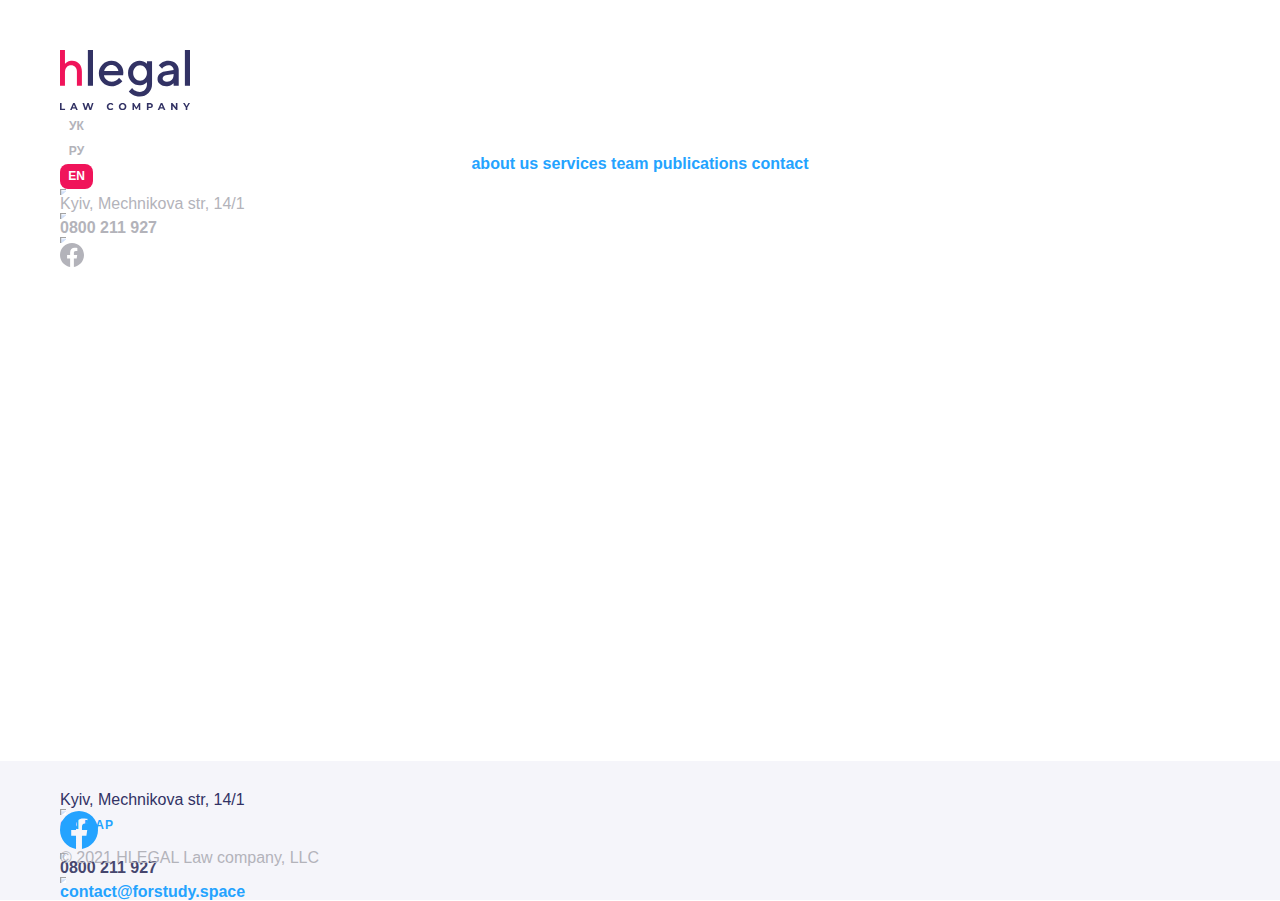
==== index.html @ b8dff3ca "added links to fb icon in header and footer" ====
<!DOCTYPE html>
<html lang="en">

<head>
    <meta charset="UTF-8">
    <meta name="viewport" content="width=device-width, initial-scale=1.0">
    <link rel="shortcut icon" href="./images/icons/h.svg" type="image/x-icon">
    <link rel="stylesheet" href="./fonts/fonts.css">
    <link rel="stylesheet" href="./styles/css/components.css">
    <link rel="stylesheet" href="./styles/css/main.css">
    <link rel="stylesheet" href="./styles/css/atomic.css">
    <title>HLegal</title>
</head>

<body>
    <header class="header unselectable">
        <div class="container flex">
            <div class="logoBlock flex">
                <div class="logo flex">
                    <a href="./index.html" class="">
                        <svg width="130" height="60" viewBox="0 0 130 60" fill="none"
                            xmlns="http://www.w3.org/2000/svg">
                            <path
                                d="M4.95672 0H0V35.7986H4.95672V22.5177C4.95672 20.2709 5.51557 18.4984 6.63326 17.2502C7.75095 16.002 9.2817 15.353 11.1769 15.353C12.8049 15.353 14.1655 15.9521 15.2589 17.1004C16.3523 18.2738 16.9112 19.7466 16.9112 21.5191V35.8236H21.8922V21.5191C21.8922 18.2238 20.9932 15.6276 19.1951 13.6804C17.3971 11.7332 15.0402 10.7596 12.1731 10.7596C11.347 10.7596 10.5209 10.8594 9.71906 11.0841C8.89294 11.3088 8.2369 11.5584 7.70235 11.833C7.16781 12.1076 6.65756 12.4072 6.1959 12.7567C5.73424 13.1062 5.41838 13.3558 5.27259 13.5056C5.1268 13.6554 5.00532 13.7552 4.95672 13.8301V0Z"
                                fill="#F0145A" />
                            <path d="M32.9726 0H27.8628V35.7689H32.9726V0Z" fill="#323264" />
                            <path
                                d="M63.1114 25.293L63.3669 22.7381C63.3669 19.3145 62.2428 16.453 59.9433 14.1536C57.6439 11.8541 54.7824 10.73 51.3588 10.73C47.9352 10.73 44.9715 11.9563 42.5188 14.4091C40.0661 16.8618 38.8397 19.7744 38.8397 23.2491C38.8397 26.826 40.1172 29.8919 42.621 32.4468C45.1248 35.0017 48.1396 36.2792 51.6143 36.2792C52.9429 36.2792 54.1692 36.0748 55.3956 35.7171C56.6219 35.3083 57.6439 34.8995 58.3593 34.4907C59.1258 34.0308 59.8922 33.5199 60.5565 32.9578C61.2208 32.3957 61.6807 31.9869 61.8851 31.7314C62.0895 31.4759 62.2428 31.3226 62.345 31.1693L59.0236 27.8479L58.2571 28.8188C57.7461 29.432 56.8774 30.0452 55.6511 30.7095C54.3736 31.3737 53.0451 31.6803 51.6143 31.6803C49.6215 31.6803 47.9352 31.0671 46.5045 29.7897C45.0737 28.5122 44.205 27.0304 43.9495 25.293H63.1114ZM51.3588 15.0733C53.2495 15.0733 54.7824 15.6354 56.0599 16.7085C57.2862 17.8327 58.0527 19.2123 58.3593 20.9497H44.1539C44.6138 19.2123 45.4314 17.8327 46.7089 16.7085C47.9352 15.6354 49.5193 15.0733 51.3588 15.0733Z"
                                fill="#323264" />
                            <path
                                d="M86.9429 34.2863C86.9429 36.5347 86.2786 38.3742 84.899 39.805C83.5704 41.1846 81.8842 41.9 79.7891 41.9C78.8694 41.9 77.9496 41.7467 77.0809 41.4912C76.2122 41.2357 75.548 40.9291 74.9859 40.5714C74.4238 40.2137 73.9128 39.856 73.4018 39.3962C72.9419 38.9363 72.6354 38.6297 72.4821 38.4764C72.3288 38.3231 72.2266 38.1698 72.1244 38.0676L68.803 41.389L69.2118 41.9C69.4673 42.2577 69.9271 42.7176 70.5403 43.2285C71.1535 43.6884 71.8689 44.1994 72.6865 44.7104C73.504 45.1703 74.526 45.5791 75.8035 45.9368C77.0809 46.2944 78.4095 46.4988 79.7891 46.4988C83.2638 46.4988 86.1253 45.3236 88.5269 42.9731C90.8775 40.5714 92.0527 37.7099 92.0527 34.2352V11.241H86.9429V13.7959L86.0742 13.0294C85.5121 12.5184 84.6435 12.0074 83.4171 11.4965C82.1907 10.9855 80.8622 10.73 79.5336 10.73C76.4166 10.73 73.7595 11.9052 71.4601 14.3069C69.1607 16.7085 68.0365 19.57 68.0365 22.9936C68.0365 26.4172 69.1607 29.2787 71.4601 31.6803C73.7595 34.0819 76.4166 35.2572 79.5336 35.2572C80.4023 35.2572 81.2199 35.155 82.0885 34.9506C82.9061 34.6951 83.5704 34.4396 84.1325 34.1841C84.6946 33.9286 85.2055 33.622 85.6654 33.2644C86.1253 32.9067 86.483 32.6512 86.5852 32.549L86.9429 32.1913V34.2863ZM73.1463 22.9936C73.1463 20.8475 73.8106 19.059 75.1903 17.5772C76.5699 16.0953 78.2051 15.3288 80.0446 15.3288C81.8842 15.3288 83.5193 16.0953 84.899 17.5772C86.2275 19.059 86.9429 20.8475 86.9429 22.9936C86.9429 25.1397 86.2275 26.9282 84.899 28.41C83.5193 29.8919 81.8842 30.6583 80.0446 30.6583C78.2051 30.6583 76.5699 29.8919 75.1903 28.41C73.8106 26.9282 73.1463 25.1397 73.1463 22.9936Z"
                                fill="#323264" />
                            <path
                                d="M118.724 35.7682V19.9277C118.724 17.3217 117.753 15.1244 115.863 13.3871C113.972 11.5987 111.519 10.73 108.504 10.73C107.329 10.73 106.154 10.8833 105.03 11.1899C103.906 11.5476 102.986 11.9052 102.321 12.314C101.657 12.7228 100.993 13.1827 100.38 13.7448C99.7666 14.2558 99.4089 14.6135 99.2045 14.8179C99.0512 15.0222 98.8979 15.1755 98.7957 15.3288L102.117 18.6502L102.781 17.7816C103.19 17.2195 103.906 16.7085 104.979 16.1464C106.052 15.5843 107.227 15.3288 108.504 15.3288C109.986 15.3288 111.213 15.7887 112.183 16.6574C113.154 17.5261 113.614 18.6502 113.614 19.9277L104.672 21.4606C102.475 21.8183 100.686 22.687 99.46 24.0667C98.1825 25.4463 97.5182 27.1326 97.5182 29.1254C97.5182 31.016 98.3358 32.6512 99.971 34.0819C101.657 35.5638 103.701 36.2792 106.205 36.2792C107.074 36.2792 107.891 36.177 108.709 35.9215C109.577 35.7171 110.242 35.4616 110.804 35.2061C111.366 34.9506 111.877 34.644 112.337 34.2863C112.797 33.9287 113.103 33.6732 113.308 33.571C113.461 33.4177 113.563 33.2644 113.614 33.2133V35.7682H118.724ZM106.971 31.6803C105.643 31.6803 104.57 31.3737 103.803 30.7606C102.986 30.1474 102.628 29.432 102.628 28.6144C102.628 27.7457 102.884 26.9793 103.446 26.4172C104.008 25.8551 104.774 25.4463 105.694 25.293L113.614 24.0156V24.5265C113.614 26.826 113.052 28.5633 111.877 29.8408C110.702 31.0671 109.066 31.6803 106.971 31.6803Z"
                                fill="#323264" />
                            <path d="M130 0H124.89V35.7689H130V0Z" fill="#323264" />
                            <path d="M0 53.1185H1.59915V58.7253H5.06396V60.0283H0V53.1185Z" fill="#323264" />
                            <path
                                d="M15.5016 58.5477H12.2934L11.6814 60.0283H10.0428L13.1226 53.1185H14.702L17.7917 60.0283H16.1136L15.5016 58.5477ZM14.9982 57.3335L13.9025 54.688L12.8067 57.3335H14.9982Z"
                                fill="#323264" />
                            <path
                                d="M33.5121 53.1185L31.2516 60.0283H29.534L28.0138 55.3494L26.4443 60.0283H24.7366L22.4662 53.1185H24.1245L25.6842 57.9751L27.313 53.1185H28.7937L30.3731 58.0146L31.9821 53.1185H33.5121Z"
                                fill="#323264" />
                            <path
                                d="M50.5232 60.1468C49.819 60.1468 49.1807 59.9954 48.6082 59.6927C48.0422 59.3834 47.5947 58.959 47.2657 58.4193C46.9432 57.8731 46.782 57.2578 46.782 56.5734C46.782 55.889 46.9432 55.277 47.2657 54.7373C47.5947 54.1911 48.0422 53.7667 48.6082 53.464C49.1807 53.1547 49.8223 53 50.5331 53C51.1319 53 51.6716 53.1053 52.152 53.3159C52.6389 53.5265 53.047 53.8292 53.376 54.224L52.3494 55.1717C51.8821 54.6321 51.303 54.3622 50.612 54.3622C50.1843 54.3622 49.8026 54.4577 49.467 54.6485C49.1313 54.8328 48.8681 55.0927 48.6773 55.4283C48.493 55.764 48.4009 56.1456 48.4009 56.5734C48.4009 57.0012 48.493 57.3828 48.6773 57.7185C48.8681 58.0541 49.1313 58.3173 49.467 58.5082C49.8026 58.6924 50.1843 58.7846 50.612 58.7846C51.303 58.7846 51.8821 58.5115 52.3494 57.9653L53.376 58.9129C53.047 59.3143 52.6389 59.6203 52.152 59.8309C51.665 60.0415 51.1221 60.1468 50.5232 60.1468Z"
                                fill="#323264" />
                            <path
                                d="M62.5933 60.1468C61.876 60.1468 61.2278 59.9922 60.6487 59.6829C60.0761 59.3736 59.6253 58.9491 59.2963 58.4095C58.9738 57.8632 58.8126 57.2512 58.8126 56.5734C58.8126 55.8956 58.9738 55.2868 59.2963 54.7472C59.6253 54.201 60.0761 53.7733 60.6487 53.464C61.2278 53.1547 61.876 53 62.5933 53C63.3106 53 63.9555 53.1547 64.5281 53.464C65.1006 53.7733 65.5514 54.201 65.8804 54.7472C66.2095 55.2868 66.374 55.8956 66.374 56.5734C66.374 57.2512 66.2095 57.8632 65.8804 58.4095C65.5514 58.9491 65.1006 59.3736 64.5281 59.6829C63.9555 59.9922 63.3106 60.1468 62.5933 60.1468ZM62.5933 58.7846C63.0013 58.7846 63.3698 58.6924 63.6989 58.5082C64.0279 58.3173 64.2846 58.0541 64.4688 57.7185C64.6597 57.3828 64.7551 57.0012 64.7551 56.5734C64.7551 56.1456 64.6597 55.764 64.4688 55.4283C64.2846 55.0927 64.0279 54.8328 63.6989 54.6485C63.3698 54.4577 63.0013 54.3622 62.5933 54.3622C62.1853 54.3622 61.8168 54.4577 61.4877 54.6485C61.1587 54.8328 60.8987 55.0927 60.7079 55.4283C60.5236 55.764 60.4315 56.1456 60.4315 56.5734C60.4315 57.0012 60.5236 57.3828 60.7079 57.7185C60.8987 58.0541 61.1587 58.3173 61.4877 58.5082C61.8168 58.6924 62.1853 58.7846 62.5933 58.7846Z"
                                fill="#323264" />
                            <path
                                d="M78.7995 60.0283L78.7896 55.8824L76.7561 59.2979H76.0355L74.0119 55.9713V60.0283H72.5115V53.1185H73.8342L76.4205 57.4125L78.9673 53.1185H80.2802L80.2999 60.0283H78.7995Z"
                                fill="#323264" />
                            <path
                                d="M89.8659 53.1185C90.478 53.1185 91.0077 53.2205 91.4552 53.4245C91.9093 53.6285 92.2581 53.918 92.5016 54.2931C92.7451 54.6682 92.8668 55.1125 92.8668 55.6258C92.8668 56.1325 92.7451 56.5767 92.5016 56.9584C92.2581 57.3335 91.9093 57.623 91.4552 57.8271C91.0077 58.0245 90.478 58.1232 89.8659 58.1232H88.4741V60.0283H86.8749V53.1185H89.8659ZM89.7771 56.8202C90.2575 56.8202 90.6227 56.7182 90.8728 56.5142C91.1229 56.3036 91.2479 56.0074 91.2479 55.6258C91.2479 55.2375 91.1229 54.9414 90.8728 54.7373C90.6227 54.5268 90.2575 54.4215 89.7771 54.4215H88.4741V56.8202H89.7771Z"
                                fill="#323264" />
                            <path
                                d="M103.148 58.5477H99.9396L99.3276 60.0283H97.6889L100.769 53.1185H102.348L105.438 60.0283H103.76L103.148 58.5477ZM102.644 57.3335L101.549 54.688L100.453 57.3335H102.644Z"
                                fill="#323264" />
                            <path
                                d="M117.428 53.1185V60.0283H116.115L112.67 55.8331V60.0283H111.09V53.1185H112.413L115.848 57.3137V53.1185H117.428Z"
                                fill="#323264" />
                            <path
                                d="M127.315 57.5803V60.0283H125.716V57.5605L123.041 53.1185H124.739L126.585 56.1884L128.43 53.1185H130L127.315 57.5803Z"
                                fill="#323264" />
                        </svg>
                    </a>
                </div>
                <svg class="burger" width="32" height="32" viewBox="0 0 32 32" fill="none"
                    xmlns="http://www.w3.org/2000/svg">
                    <path d="M7 10H25" stroke="#323264" stroke-width="2" />
                    <path d="M7 16H25" stroke="#323264" stroke-width="2" />
                    <path d="M7 22H25" stroke="#323264" stroke-width="2" />
                </svg>

            </div>

            <div class="info flex">
                <ul class="langBlock flex">
                    <li><a href="#" class="btn">УК</a></li>
                    <li><a href="#" class="btn">РУ</a></li>
                    <li class="btn active">EN</li>
                </ul>
                <img src="./images/icons/Dot-Separator.svg" alt="." class="separator">
                <a href="#" class="address">Kyiv, Mechnikova str, 14/1</a>
                <img src="./images/icons/Dot-Separator.svg" alt="." class="separator">
                <a href="tel:0800211927" class="tel">0800 211 927</a>
                <img src="./images/icons/Dot-Separator.svg" alt="." class="separator">
                <a href="#" class="fbLink">
                    <svg class="facebook" width="24" height="24" viewBox="0 0 24 24" fill="none"
                        xmlns="http://www.w3.org/2000/svg">
                        <g clip-path="url(#clip0_22721_6686)">
                            <path id="Vector"
                                d="M24 12.0733C24 5.40541 18.6274 0 12 0C5.37258 0 0 5.40541 0 12.0733C0 18.0995 4.38823 23.0943 10.125 24V15.5633H7.07813V12.0733H10.125V9.41343C10.125 6.38755 11.9165 4.71615 14.6576 4.71615C15.9705 4.71615 17.3438 4.95195 17.3438 4.95195V7.92313H15.8306C14.3399 7.92313 13.875 8.85379 13.875 9.80857V12.0733H17.2031L16.6711 15.5633H13.875V24C19.6118 23.0943 24 18.0995 24 12.0733Z"
                                fill="#B3B3BA" />
                        </g>
                        <defs>
                            <clippath>
                                <rect width="24" height="24" fill="white" />
                            </clippath>
                        </defs>
                    </svg>
                </a>
            </div>
            <nav class="headerNav flex">
                <a href="./pages/about.html" class="navItem">about us</a>
                <a href="./pages/services.html" class="navItem">services</a>
                <a href="./pages/team.html" class="navItem">team</a>
                <a href="./pages/publications.html" class="navItem">publications</a>
                <a href="./pages/contact.html" class="navItem">contact</a>
            </nav>
        </div>
    </header>

    <main class="main">

    </main>

    <footer class="footer">
        <div class="container flex">
            <div class="address flex">
                <p class="text">Kyiv, Mechnikova str, 14/1</p>
                <img src="./images/icons/Dot-Separator.svg" alt="." class="separator">
                <a class="link"
                    href="https://www.google.ru/maps/place/%D1%83%D0%BB.+%D0%9C%D0%B5%D1%87%D0%BD%D0%B8%D0%BA%D0%BE%D0%B2%D0%B0,+14%2F1,+%D0%9A%D0%B8%D0%B5%D0%B2,+02000/@50.4367984,30.5301301,17z/data=!3m1!4b1!4m6!3m5!1s0x40d4cf07295b8e39:0x17b2112e2dc0e7a!8m2!3d50.436795!4d30.532705!16s%2Fg%2F11c5mrd800?entry=ttu">
                    On map
                </a>
            </div>
            <div class="contact flex">
                <a href="#" class="fbLink">
                    <svg class="facebook" onclick="" width="38" height="38" viewBox="0 0 38 38" fill="none"
                        xmlns="http://www.w3.org/2000/svg">
                        <g clip-path="url(#clip0_22721_6812)">
                            <path id="Vector_f"
                                d="M38 19.1161C38 8.55857 29.4934 0 19 0C8.50658 0 0 8.55857 0 19.1161C0 28.6575 6.94803 36.5659 16.0312 38V24.6419H11.207V19.1161H16.0312V14.9046C16.0312 10.1136 18.8678 7.46723 23.2078 7.46723C25.2866 7.46723 27.4609 7.84059 27.4609 7.84059V12.545H25.0651C22.7048 12.545 21.9688 14.0185 21.9688 15.5302V19.1161H27.2383L26.3959 24.6419H21.9688V38C31.052 36.5659 38 28.6575 38 19.1161Z"
                                fill="#24A3FF" />
                        </g>
                        <defs>
                            <clippath>
                                <rect width="38" height="38" fill="white" />
                            </clippath>
                        </defs>
                    </svg>
                </a>
                <img src="./images/icons/Dot-Separator.svg" alt="." class="separator">
                <a href="tel:0800211927" class="tel">0800 211 927</a>
                <img src="./images/icons/Dot-Separator.svg" alt="." class="separator">
                <a href="mailto:contact@forstudy.space" class="email">contact@forstudy.space</a>
            </div>

            <p class="copyright">© 2021 HLEGAL Law company, LLC</p>
        </div>
    </footer>
</body>

</html>
---- styles/css/components.css ----
.spacer {
  padding: 0;
  margin: 0;
  height: 60px;
  width: 100%;
  background-color: #fff;
}

@media (max-width: 768px) {
  .spacer {
    padding: 30px;
  }
}
---- styles/css/main.css ----
@import "./variables.css";
@import "./header.css";
@import "./footer.css";

* {
  margin: 0;
  padding: 0;
  box-sizing: border-box;
  transition: all 0.1s linear;
}

html {
  font-family: "Montserrat", sans-serif;
  font-size: 16px;
  line-height: 26px;
  font-weight: 400;
  color: var(--text-color);
}

body {
  min-height: 100vh;
  display: grid;
  grid-template-rows: auto 1fr auto;
}

img {
  display: block;
  max-width: 100%;
}

a {
  color: var(--active-regular);
  text-decoration: none;
}

a:hover {
  color: var(--accent);
}

input,
textarea,
button,
select {
  font: inherit;
}

.section {
  padding-left: var(--section-padding-y);
  padding-right: var(--section-padding-y);
}

.container {
  width: 100%;
  max-width: var(--container-width);
  margin-left: auto;
  margin-right: auto;
  padding-left: 0;
  padding-right: 0;
  position: relative;
}

.container.small {
  max-width: var(--small-container-width);
}

.title {
  color: var(--main-regular);
  font-weight: 700;
  line-height: normal;
}

.title.h1 {
  background: var(--gradient-red-text);
  background-clip: text;
  -webkit-background-clip: text;
  color: transparent;
  font-size: 38px;
}

.title.h2 {
  font-size: 30px;
}

.title.h3 {
  font-size: 22px;
}

.title.h3.caps {
  font-size: 14px;
  letter-spacing: 1px;
  text-transform: uppercase;
}

.title.h4 {
  font-size: 16px;
}

@media (max-width: 768px) {
  .section {
    padding-left: calc(var(--section-padding-y) / 2);
    padding-right: calc(var(--section-padding-y) / 2);
  }
}
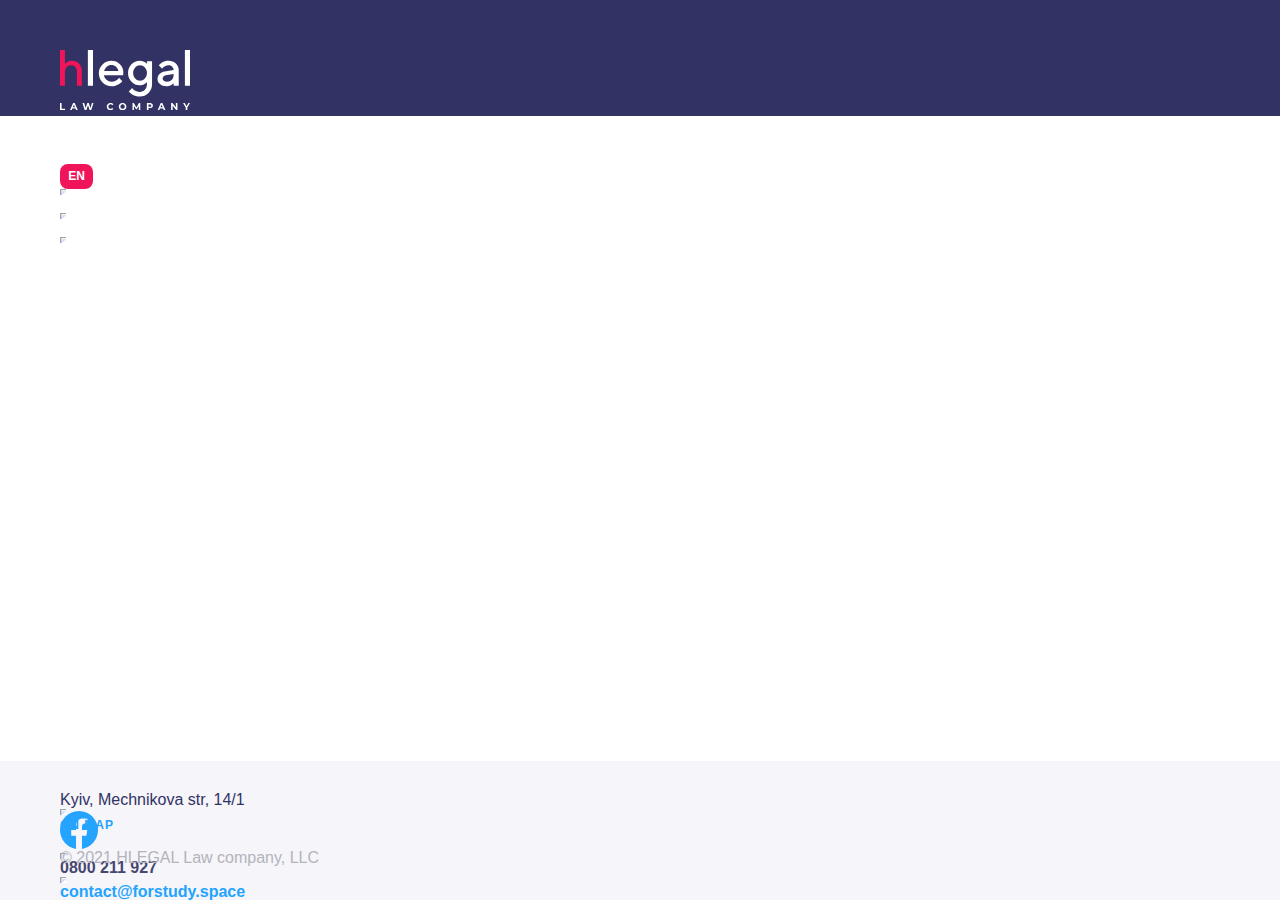
==== commit d5e5011a: "added dark class for header" ====
--- a/index.html
+++ b/index.html
@@ -13,7 +13,7 @@
 </head>
 
 <body>
-    <header class="header unselectable">
+    <header class="header dark unselectable">
         <div class="container flex">
             <div class="logoBlock flex">
                 <div class="logo flex">
@@ -89,7 +89,7 @@
                     <svg class="facebook" width="24" height="24" viewBox="0 0 24 24" fill="none"
                         xmlns="http://www.w3.org/2000/svg">
                         <g clip-path="url(#clip0_22721_6686)">
-                            <path id="Vector"
+                            <path
                                 d="M24 12.0733C24 5.40541 18.6274 0 12 0C5.37258 0 0 5.40541 0 12.0733C0 18.0995 4.38823 23.0943 10.125 24V15.5633H7.07813V12.0733H10.125V9.41343C10.125 6.38755 11.9165 4.71615 14.6576 4.71615C15.9705 4.71615 17.3438 4.95195 17.3438 4.95195V7.92313H15.8306C14.3399 7.92313 13.875 8.85379 13.875 9.80857V12.0733H17.2031L16.6711 15.5633H13.875V24C19.6118 23.0943 24 18.0995 24 12.0733Z"
                                 fill="#B3B3BA" />
                         </g>
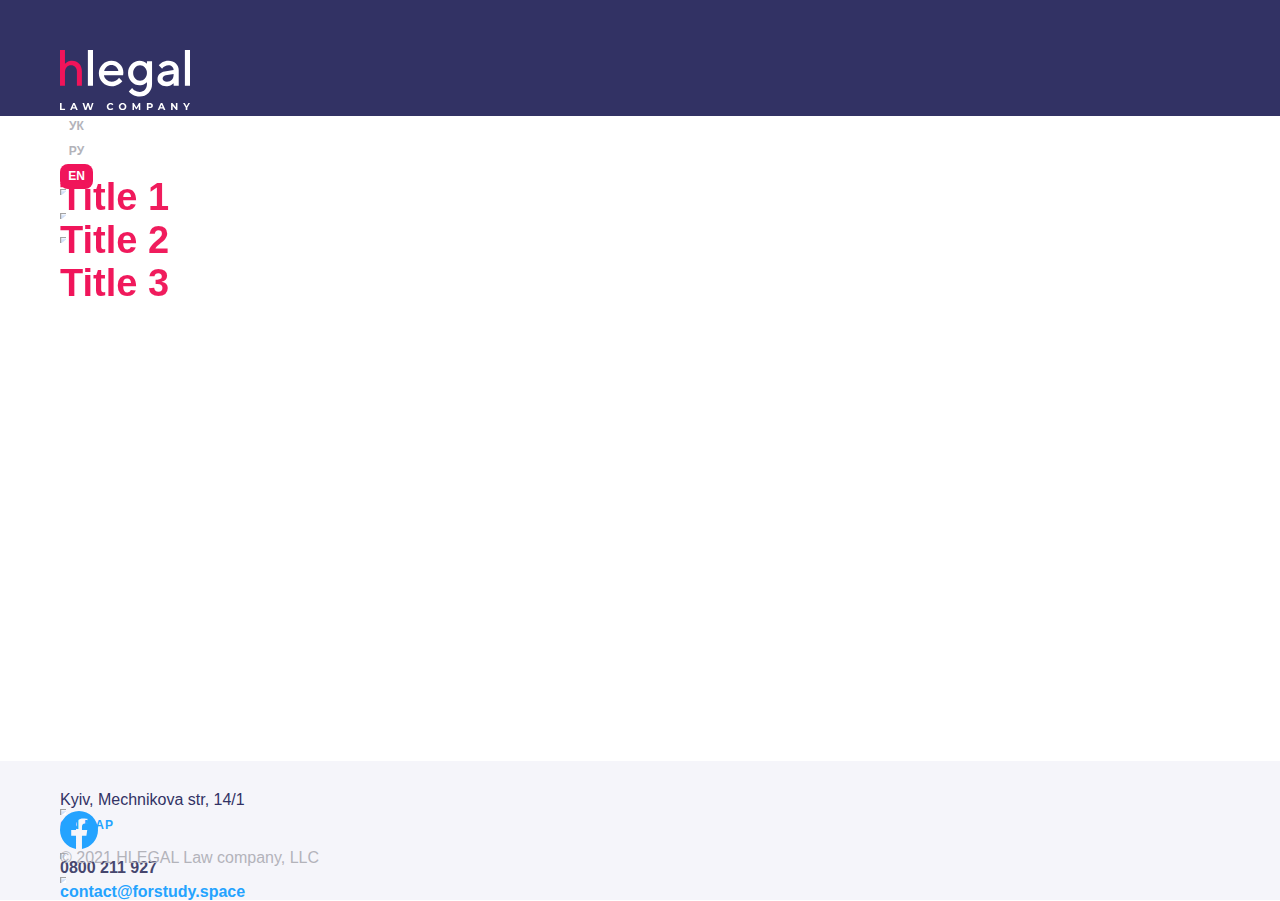
==== commit efb8ab0d: "added styles for swapping language" ====
--- a/index.html
+++ b/index.html
@@ -6,6 +6,8 @@
     <meta name="viewport" content="width=device-width, initial-scale=1.0">
     <link rel="shortcut icon" href="./images/icons/h.svg" type="image/x-icon">
     <link rel="stylesheet" href="./fonts/fonts.css">
+    <link rel="stylesheet" href="./assets/slick-1.8.1/slick/slick.css">
+    <link rel="stylesheet" href="./assets/slick-1.8.1/slick/slick-theme.css">
     <link rel="stylesheet" href="./styles/css/components.css">
     <link rel="stylesheet" href="./styles/css/main.css">
     <link rel="stylesheet" href="./styles/css/atomic.css">
@@ -76,12 +78,13 @@
 
             <div class="info flex">
                 <ul class="langBlock flex">
-                    <li><a href="#" class="btn">УК</a></li>
-                    <li><a href="#" class="btn">РУ</a></li>
-                    <li class="btn active">EN</li>
+                    <li class="btn" id="uaBtn">УК</li>
+                    <li class="btn" id="ruBtn">РУ</li>
+                    <li class="btn active" id="enBtn">EN</li>
                 </ul>
                 <img src="./images/icons/Dot-Separator.svg" alt="." class="separator">
-                <a href="#" class="address">Kyiv, Mechnikova str, 14/1</a>
+                <a href="https://www.google.ru/maps/place/%D1%83%D0%BB.+%D0%9C%D0%B5%D1%87%D0%BD%D0%B8%D0%BA%D0%BE%D0%B2%D0%B0,+14%2F1,+%D0%9A%D0%B8%D0%B5%D0%B2,+02000/@50.4367984,30.5301301,17z/data=!3m1!4b1!4m6!3m5!1s0x40d4cf07295b8e39:0x17b2112e2dc0e7a!8m2!3d50.436795!4d30.532705!16s%2Fg%2F11c5mrd800?entry=ttu"
+                    class="address">Kyiv, Mechnikova str, 14/1</a>
                 <img src="./images/icons/Dot-Separator.svg" alt="." class="separator">
                 <a href="tel:0800211927" class="tel">0800 211 927</a>
                 <img src="./images/icons/Dot-Separator.svg" alt="." class="separator">
@@ -101,18 +104,41 @@
                     </svg>
                 </a>
             </div>
+
             <nav class="headerNav flex">
+                <svg class="closeBtn" width="32" height="32" viewBox="0 0 32 32" fill="none"
+                    xmlns="http://www.w3.org/2000/svg">
+                    <g>
+                        <path d="M7 7L25 25" stroke="#EC6F5D" stroke-width="2" />
+                        <path d="M25 7L7 25" stroke="#EC6F5D" stroke-width="2" />
+                    </g>
+                </svg>
                 <a href="./pages/about.html" class="navItem">about us</a>
                 <a href="./pages/services.html" class="navItem">services</a>
                 <a href="./pages/team.html" class="navItem">team</a>
                 <a href="./pages/publications.html" class="navItem">publications</a>
                 <a href="./pages/contact.html" class="navItem">contact</a>
             </nav>
+
         </div>
     </header>
 
     <main class="main">
-
+        <section class="section">
+            <div class="container">
+                <div class="cardSlider">
+                    <div class="card">
+                        <h1 class="title h1">Title 1</h1>
+                    </div>
+                    <div class="card">
+                        <h1 class="title h1">Title 2</h1>
+                    </div>
+                    <div class="card">
+                        <h1 class="title h1">Title 3</h1>
+                    </div>
+                </div>
+            </div>
+        </section>
     </main>
 
     <footer class="footer">
@@ -127,10 +153,10 @@
             </div>
             <div class="contact flex">
                 <a href="#" class="fbLink">
-                    <svg class="facebook" onclick="" width="38" height="38" viewBox="0 0 38 38" fill="none"
+                    <svg class="facebook" width="38" height="38" viewBox="0 0 38 38" fill="none"
                         xmlns="http://www.w3.org/2000/svg">
                         <g clip-path="url(#clip0_22721_6812)">
-                            <path id="Vector_f"
+                            <path
                                 d="M38 19.1161C38 8.55857 29.4934 0 19 0C8.50658 0 0 8.55857 0 19.1161C0 28.6575 6.94803 36.5659 16.0312 38V24.6419H11.207V19.1161H16.0312V14.9046C16.0312 10.1136 18.8678 7.46723 23.2078 7.46723C25.2866 7.46723 27.4609 7.84059 27.4609 7.84059V12.545H25.0651C22.7048 12.545 21.9688 14.0185 21.9688 15.5302V19.1161H27.2383L26.3959 24.6419H21.9688V38C31.052 36.5659 38 28.6575 38 19.1161Z"
                                 fill="#24A3FF" />
                         </g>
@@ -150,6 +176,11 @@
             <p class="copyright">© 2021 HLEGAL Law company, LLC</p>
         </div>
     </footer>
+    <div class="popupWrapper hidden"></div>
+    <script src="./assets/jquery/jquery-3.7.1.js"></script>
+    <script src="./scripts/script.js"></script>
+    <script src="./assets/slick-1.8.1/slick/slick.min.js"></script>
+
 </body>
 
 </html>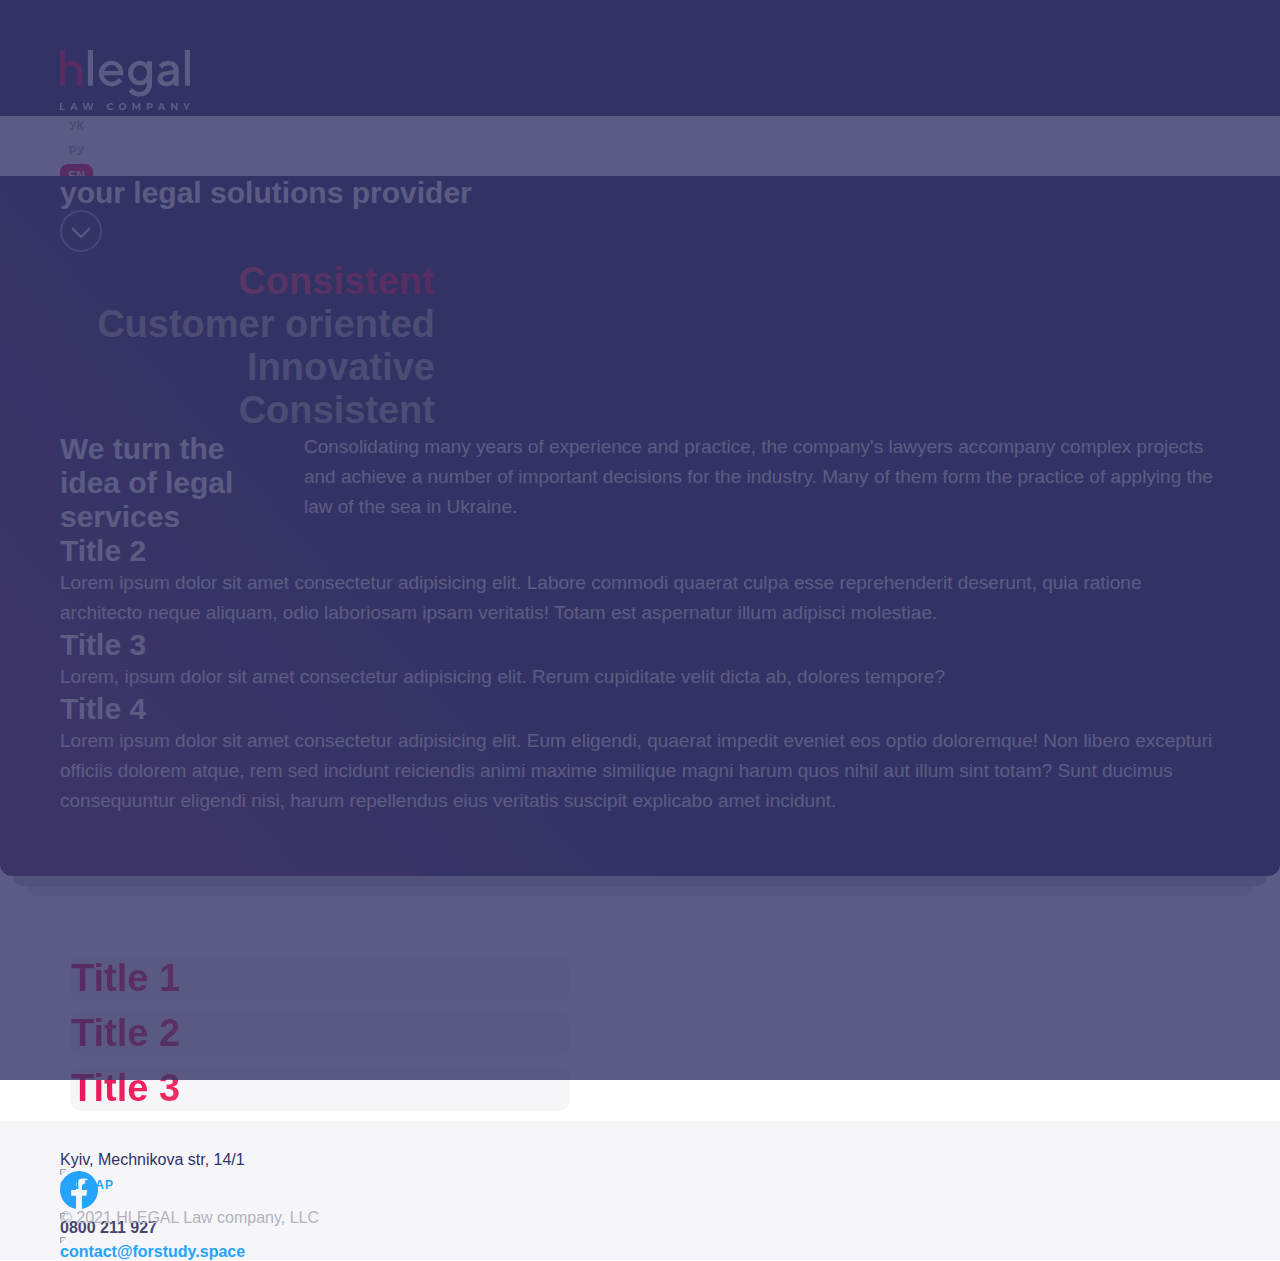
==== commit 9762c621: "added pills" ====
--- a/index.html
+++ b/index.html
@@ -124,6 +124,62 @@
     </header>
 
     <main class="main">
+        <section class="section dark">
+            <div class="container small heading">
+                <h2 class="title h2">your legal solutions provider</h2>
+                <img class="hPic" src="./images/icons/h.svg" alt="">
+                <svg class="scrollBtn" width="42" height="42" viewBox="0 0 42 42" fill="none"
+                    xmlns="http://www.w3.org/2000/svg">
+                    <g clip-path="url(#clip0_22728_11339)">
+                        <circle opacity="0.5" cx="21" cy="21" r="20" stroke="white" stroke-width="2" />
+                        <path d="M12 18L21 27L30 18" stroke="white" stroke-width="2" />
+                    </g>
+                    <defs>
+                        <clippath>
+                            <rect width="42" height="42" fill="white" />
+                        </clippath>
+                    </defs>
+                </svg>
+            </div>
+            <div class="pills flex">
+                <div class="pillsTab flex column">
+                    <h2 class="title active" id="pi1">Consistent</h2>
+                    <h2 class="title" id="pi2">Customer oriented</h2>
+                    <h2 class="title" id="pi3">Innovative</h2>
+                    <h2 class="title" id="pi4">Consistent</h2>
+                </div>
+                <div class="linearSeparator horizontal"></div>
+                <div class="linearSeparator vertical"></div>
+                <div class="tabContent">
+                    <div class="pillsItem column active pi1">
+                        <h2 class="title h2">We turn the idea of legal services</h2>
+                        <p class="text">Consolidating many years of experience and practice, the company's lawyers
+                            accompany complex projects and achieve a number of important decisions for the industry.
+                            Many of them form the practice of applying the law of the sea in Ukraine.</p>
+                    </div>
+                    <div class="pillsItem column hidden pi2">
+                        <h2 class="title h2">Title 2</h2>
+                        <p class="text">Lorem ipsum dolor sit amet consectetur adipisicing elit. Labore commodi quaerat
+                            culpa esse reprehenderit deserunt, quia ratione architecto neque aliquam, odio laboriosam
+                            ipsam veritatis! Totam est aspernatur illum adipisci molestiae.</p>
+                    </div>
+                    <div class="pillsItem column hidden pi3">
+                        <h2 class="title h2">Title 3</h2>
+                        <p class="text">Lorem, ipsum dolor sit amet consectetur adipisicing elit. Rerum cupiditate velit
+                            dicta ab, dolores tempore?</p>
+                    </div>
+                    <div class="pillsItem column hidden pi4">
+                        <h2 class="title h2">Title 4</h2>
+                        <p class="text">Lorem ipsum dolor sit amet consectetur adipisicing elit. Eum eligendi, quaerat
+                            impedit eveniet eos optio doloremque! Non libero excepturi officiis dolorem atque, rem sed
+                            incidunt reiciendis animi maxime similique magni harum quos nihil aut illum sint totam? Sunt
+                            ducimus consequuntur eligendi nisi, harum repellendus eius veritatis suscipit explicabo amet
+                            incidunt.</p>
+                    </div>
+                </div>
+            </div>
+        </section>
+
         <section class="section">
             <div class="container">
                 <div class="cardSlider">
--- a/styles/css/components.css
+++ b/styles/css/components.css
@@ -1,13 +1,62 @@
-.spacer {
-  padding: 0;
-  margin: 0;
-  height: 60px;
+@import "./variables.css";
+
+.linearSeparator.horizontal {
   width: 100%;
-  background-color: #fff;
+  height: 4px;
+  background-color: var(--grey-separator);
 }
 
-@media (max-width: 768px) {
-  .spacer {
-    padding: 30px;
-  }
+.linearSeparator.vertical {
+  width: 4px;
+  background-color: var(--grey-separator);
 }
+
+.popupWrapper {
+  background-color: #323264cc;
+  inset: 0;
+  position: fixed;
+  width: 100%;
+  height: 120%;
+  z-index: 9;
+}
+
+.serviceCard {
+  /* title - h3 */
+  color: #fff;
+  display: flex;
+  flex-direction: column;
+  text-align: left;
+}
+
+.serviceCard .pic {
+  width: 92px;
+  height: 92px;
+  background-color: #fff;
+  display: flex;
+  align-items: center;
+  justify-content: center;
+}
+
+.articleCard {
+  /* title - h4 */
+  font-size: 14px;
+  line-height: 22px;
+  display: flex;
+  flex-direction: column;
+}
+
+.articleCard .pic {
+  width: 100%;
+  height: 200px;
+  border-radius: 8px 8px 0 0;
+}
+
+.articleCard .textBlock {
+  display: flex;
+  flex-direction: column;
+  align-items: stretch;
+  gap: 15px;
+  padding: 30px;
+  text-align: center;
+  border-radius: 0 0 8px 8px;
+}
--- a/styles/css/main.css
+++ b/styles/css/main.css
@@ -6,7 +6,7 @@
   margin: 0;
   padding: 0;
   box-sizing: border-box;
-  transition: all 0.1s linear;
+  transition: all 0.2s linear;
 }
 
 html {
@@ -95,6 +95,121 @@
   font-size: 16px;
 }
 
+/* ---------------------------------------------------- */
+
+.section.dark {
+  position: relative;
+  background: var(--gradient-supersoft);
+  border-radius: 0 0 12px 12px;
+  margin-bottom: 80px;
+  padding-bottom: 60px;
+}
+
+.section.dark::before {
+  content: "";
+  background-color: #cacadb;
+  width: 98%;
+  height: 10px;
+  position: absolute;
+  left: 1%;
+  bottom: -10px;
+  border-radius: 0 0 12px 12px;
+}
+
+.section.dark::after {
+  content: "";
+  background-color: #e7e7f2;
+  width: 96%;
+  height: 10px;
+  position: absolute;
+  left: 2%;
+  bottom: -20px;
+  border-radius: 0 0 12px 12px;
+}
+
+.heading .title {
+  color: #fff;
+  z-index: 2;
+}
+
+.pills {
+  justify-content: start;
+  /* align-items: center; */
+  gap: 60px;
+}
+
+.pills .linearSeparator {
+  background-color: #fff5;
+}
+
+.pills .linearSeparator.horizontal {
+  display: none;
+}
+
+.pills .pillsTab {
+  align-items: end;
+  text-align: right;
+  gap: 30px;
+  width: clamp(375px, 25%, 400px);
+}
+
+.pills .pillsTab .title {
+  color: var(--grey-text);
+  font-size: 38px;
+}
+
+.pills .pillsTab .title:hover {
+  cursor: pointer;
+  color: var(--accent);
+}
+
+.pills .pillsTab .title.active {
+  cursor: default;
+  background: var(--gradient-red-text-reversed);
+  background-clip: text;
+  -webkit-background-clip: text;
+  color: transparent;
+}
+
+.pills .tabContent {
+  /* position: relative; */
+  align-self: center;
+  width: 100%;
+  /* flex-grow: 1; */
+}
+
+.pills .tabContent .pillsItem {
+  /* position: absolute; */
+  /* top: 0; */
+  gap: 30px;
+}
+
+.pills .tabContent .pillsItem.active {
+  display: flex;
+}
+
+.pills .tabContent .pillsItem .title {
+  color: #fff;
+}
+
+.pills .tabContent .pillsItem .text {
+  color: #fff;
+  font-size: 19px;
+  line-height: 30px;
+}
+
+.cardSlider {
+  width: 500px;
+}
+
+.card {
+  width: 100%;
+  padding: 1px;
+  margin: 10px;
+  background-color: var(--grey-bg);
+  border-radius: 12px;
+}
+
 @media (max-width: 768px) {
   .section {
     padding-left: calc(var(--section-padding-y) / 2);
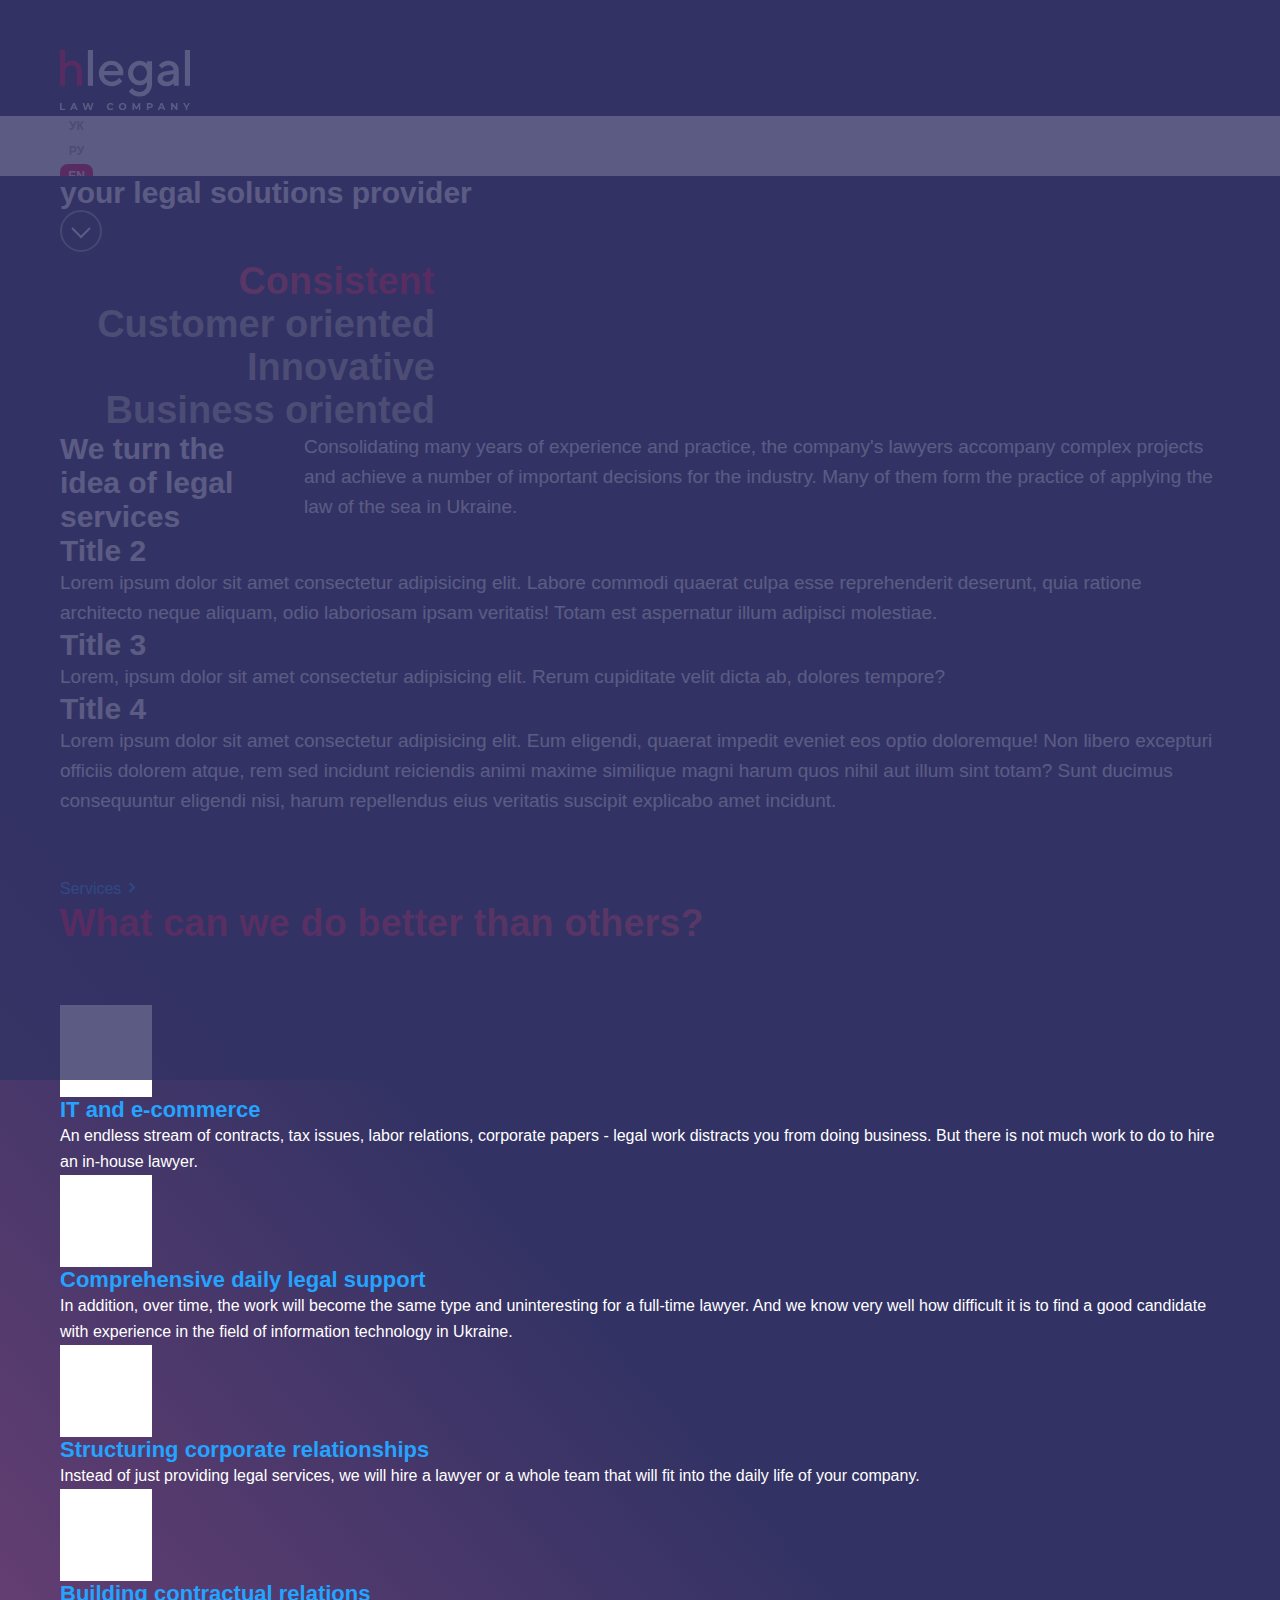
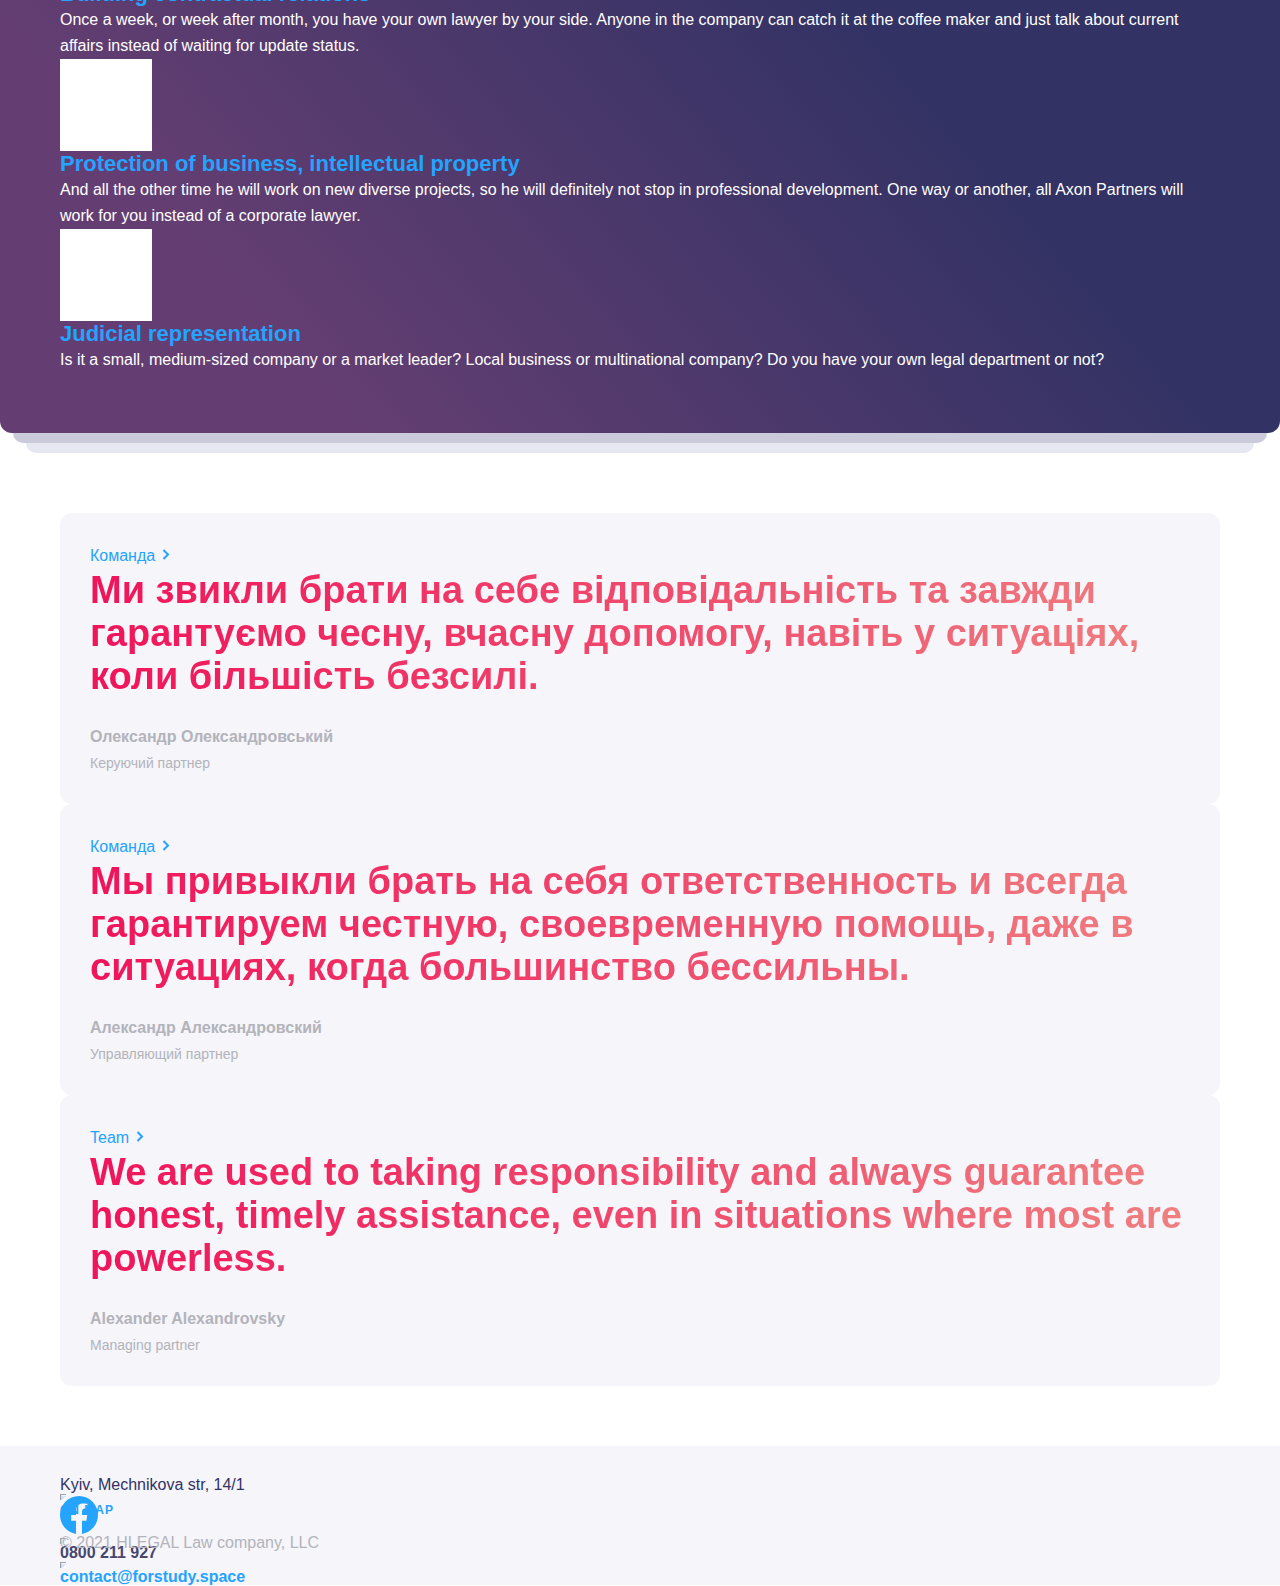
==== commit d0b58450: "turned lazy load off" ====
--- a/index.html
+++ b/index.html
@@ -8,6 +8,8 @@
     <link rel="stylesheet" href="./fonts/fonts.css">
     <link rel="stylesheet" href="./assets/slick-1.8.1/slick/slick.css">
     <link rel="stylesheet" href="./assets/slick-1.8.1/slick/slick-theme.css">
+    <link rel="stylesheet" href="./assets/OwlCarousel2-2.3.4/dist/assets/owl.carousel.min.css">
+    <link rel="stylesheet" href="./assets/OwlCarousel2-2.3.4/dist/assets/owl.theme.default.min.css">
     <link rel="stylesheet" href="./styles/css/components.css">
     <link rel="stylesheet" href="./styles/css/main.css">
     <link rel="stylesheet" href="./styles/css/atomic.css">
@@ -141,12 +143,12 @@
                     </defs>
                 </svg>
             </div>
-            <div class="pills flex">
+            <div class="container small pills flex">
                 <div class="pillsTab flex column">
                     <h2 class="title active" id="pi1">Consistent</h2>
                     <h2 class="title" id="pi2">Customer oriented</h2>
                     <h2 class="title" id="pi3">Innovative</h2>
-                    <h2 class="title" id="pi4">Consistent</h2>
+                    <h2 class="title" id="pi4">Business oriented</h2>
                 </div>
                 <div class="linearSeparator horizontal"></div>
                 <div class="linearSeparator vertical"></div>
@@ -178,19 +180,145 @@
                     </div>
                 </div>
             </div>
+            <div class="container services flex column">
+                <a href="./pages/services.html" class="arrowLink flex">Services
+                    <svg width="12" height="13" viewBox="0 0 12 13" fill="none" xmlns="http://www.w3.org/2000/svg">
+                        <g>
+                            <path d="M3.5 2L8 6.5L3.5 11" stroke="#24A3FF" stroke-width="2" />
+                        </g>
+                    </svg>
+                </a>
+                <h1 class="title h1">What can we do better than others?</h1>
+                <div class="cardBox grid">
+                    <div class="serviceCard">
+                        <div class="pic">
+                            <img src="./images/icons/Ecommerce.svg" alt="">
+                        </div>
+                        <h3 class="title h3"><a href="./pages/services/ecommerce.html">IT and e-commerce</a></h3>
+                        <p class="text">An endless stream of contracts, tax issues, labor relations, corporate papers -
+                            legal work distracts you from doing business. But there is not much work to do to hire an
+                            in-house lawyer.</p>
+                    </div>
+                    <div class="serviceCard">
+                        <div class="pic">
+                            <img src="./images/icons/Support.svg" alt="">
+                        </div>
+                        <h3 class="title h3"><a href="./pages/services/support.html">Comprehensive daily legal
+                                support</a></h3>
+                        <p class="text">In addition, over time, the work will become the same type and uninteresting for
+                            a full-time lawyer. And we know very well how difficult it is to find a good candidate with
+                            experience in the field of information technology in Ukraine.</p>
+                    </div>
+                    <div class="serviceCard">
+                        <div class="pic">
+                            <img src="./images/icons/Relationships.svg" alt="">
+                        </div>
+                        <h3 class="title h3"><a href="./pages/services/relationships.html">Structuring corporate
+                                relationships</a>
+                        </h3>
+                        <p class="text">Instead of just providing legal services, we will hire a lawyer or a whole team
+                            that will fit into the daily life of your company.</p>
+                    </div>
+                    <div class="serviceCard">
+                        <div class="pic">
+                            <img src="./images/icons/Trust.svg" alt="">
+                        </div>
+                        <h3 class="title h3"><a href="./pages/services/trust.html">Building contractual relations</a>
+                        </h3>
+                        <p class="text">Once a week, or week after month, you have your own lawyer by your side. Anyone
+                            in the company can catch it at the coffee maker and just talk about current affairs instead
+                            of waiting for update status.</p>
+                    </div>
+                    <div class="serviceCard">
+                        <div class="pic">
+                            <img src="./images/icons/Protection.svg" alt="">
+                        </div>
+                        <h3 class="title h3"><a href="./pages/services/protection.html">Protection of business,
+                                intellectual
+                                property</a></h3>
+                        <p class="text">And all the other time he will work on new diverse projects, so he will
+                            definitely not stop in professional development. One way or another, all Axon Partners will
+                            work for you instead of a corporate lawyer.</p>
+                    </div>
+                    <div class="serviceCard">
+                        <div class="pic">
+                            <img src="./images/icons/Court.svg" alt="">
+                        </div>
+                        <h3 class="title h3"><a href="./pages/services/court.html">Judicial representation</a></h3>
+                        <p class="text">Is it a small, medium-sized company or a market leader? Local business or
+                            multinational company? Do you have your own legal department or not?</p>
+                    </div>
+                </div>
+            </div>
         </section>
 
         <section class="section">
             <div class="container">
-                <div class="cardSlider">
-                    <div class="card">
-                        <h1 class="title h1">Title 1</h1>
-                    </div>
-                    <div class="card">
-                        <h1 class="title h1">Title 2</h1>
-                    </div>
-                    <div class="card">
-                        <h1 class="title h1">Title 3</h1>
+                <div class="cardSlider owl-carousel owl-theme">
+                    <div class="hCard flex">
+                        <div class="pic">
+                            <img src="./images/Team-1.png" alt="team">
+                        </div>
+                        <div class="cardInfo flex column">
+                            <a href="./pages/team.html" class="arrowLink flex">Команда
+                                <svg width="12" height="13" viewBox="0 0 12 13" fill="none"
+                                    xmlns="http://www.w3.org/2000/svg">
+                                    <g>
+                                        <path d="M3.5 2L8 6.5L3.5 11" stroke="#24A3FF" stroke-width="2" />
+                                    </g>
+                                </svg>
+                            </a>
+                            <h2 class="title h1">Ми звикли брати на себе відповідальність та завжди гарантуємо чесну,
+                                вчасну допомогу, навіть у ситуаціях, коли більшість безсилі.</h2>
+                            <div class="by-line">
+                                <p class="name">Олександр Олександровський</p>
+                                <p class="position">Керуючий партнер</p>
+                            </div>
+                        </div>
+                    </div>
+
+                    <div class="hCard flex">
+                        <div class="pic">
+                            <img src="./images/Team-1.png" alt="team">
+                        </div>
+                        <div class="cardInfo flex column">
+                            <a href="./pages/team.html" class="arrowLink flex">Команда
+                                <svg width="12" height="13" viewBox="0 0 12 13" fill="none"
+                                    xmlns="http://www.w3.org/2000/svg">
+                                    <g>
+                                        <path d="M3.5 2L8 6.5L3.5 11" stroke="#24A3FF" stroke-width="2" />
+                                    </g>
+                                </svg>
+                            </a>
+                            <h2 class="title h1">Мы привыкли брать на себя ответственность и всегда гарантируем честную,
+                                своевременную помощь, даже в ситуациях, когда большинство бессильны.</h2>
+                            <div class="by-line">
+                                <p class="name">Александр Александровский</p>
+                                <p class="position">Управляющий партнер</p>
+                            </div>
+                        </div>
+                    </div>
+
+                    <div class="hCard flex">
+                        <div class="pic">
+                            <img src="./images/Team-1.png" alt="team">
+                        </div>
+                        <div class="cardInfo flex column">
+                            <a href="./pages/team.html" class="arrowLink flex">Team
+                                <svg width="12" height="13" viewBox="0 0 12 13" fill="none"
+                                    xmlns="http://www.w3.org/2000/svg">
+                                    <g>
+                                        <path d="M3.5 2L8 6.5L3.5 11" stroke="#24A3FF" stroke-width="2" />
+                                    </g>
+                                </svg>
+                            </a>
+                            <h2 class="title h1">We are used to taking responsibility and always guarantee honest,
+                                timely assistance, even in situations where most are powerless.</h2>
+                            <div class="by-line">
+                                <p class="name">Alexander Alexandrovsky</p>
+                                <p class="position">Managing partner</p>
+                            </div>
+                        </div>
                     </div>
                 </div>
             </div>
@@ -234,8 +362,9 @@
     </footer>
     <div class="popupWrapper hidden"></div>
     <script src="./assets/jquery/jquery-3.7.1.js"></script>
+    <script src="./assets/slick-1.8.1/slick/slick.min.js"></script>
+    <script src="./assets/OwlCarousel2-2.3.4/dist/owl.carousel.min.js"></script>
     <script src="./scripts/script.js"></script>
-    <script src="./assets/slick-1.8.1/slick/slick.min.js"></script>
 
 </body>
 
--- a/styles/css/main.css
+++ b/styles/css/main.css
@@ -136,6 +136,7 @@
   justify-content: start;
   /* align-items: center; */
   gap: 60px;
+  margin-bottom: 60px;
 }
 
 .pills .linearSeparator {
@@ -156,6 +157,7 @@
 .pills .pillsTab .title {
   color: var(--grey-text);
   font-size: 38px;
+  white-space: nowrap;
 }
 
 .pills .pillsTab .title:hover {
@@ -198,17 +200,94 @@
   line-height: 30px;
 }
 
+.services .arrowLink {
+  margin-bottom: 10px;
+}
+
+.services > .title {
+  margin-bottom: 60px;
+}
+
+.services .cardBox {
+  grid-template-columns: repeat(3, 1fr);
+  gap: 60px;
+}
+
+/* --------------------------------------------*/
+
 .cardSlider {
-  width: 500px;
-}
-
-.card {
-  width: 100%;
-  padding: 1px;
-  margin: 10px;
+  width: 100%;
+  margin-bottom: 60px;
+}
+
+.cardSlider .hCard {
+  /* width: 100%; */
   background-color: var(--grey-bg);
   border-radius: 12px;
 }
+
+.cardSlider .hCard .arrowLink {
+  margin-bottom: 5px;
+}
+
+.cardSlider .hCard .pic {
+  position: relative;
+  width: 400px;
+  min-width: 400px;
+  overflow: hidden;
+  border-radius: 12px 0 0 12px;
+}
+
+.cardSlider .hCard .pic img {
+  position: absolute;
+  inset: 0;
+  width: 100%;
+  height: 100%;
+  object-fit: cover;
+  /* border-radius: 12px 0 0 12px; */
+}
+
+.cardSlider .hCard .cardInfo {
+  padding: 30px;
+}
+
+.cardSlider .hCard .cardInfo .title {
+  margin-bottom: 30px;
+}
+
+.cardSlider .hCard .cardInfo .by-line .name {
+  color: var(--grey-text);
+  font-weight: 700;
+  line-height: normal;
+  margin-bottom: 6px;
+}
+
+.cardSlider .hCard .cardInfo .by-line .position {
+  color: var(--grey-text);
+  font-size: 14px;
+  line-height: 22px;
+}
+
+.cardSlider.owl-carousel .owl-nav + .owl-dots {
+  margin-top: 30px;
+}
+
+.cardSlider.owl-carousel button.owl-dot span {
+  width: 16px;
+  height: 16px;
+  border-radius: 50%;
+  background-color: var(--active-regular);
+  opacity: 0.2;
+}
+
+.cardSlider.owl-carousel button.owl-dot.active span {
+  background-color: var(--active-regular);
+  opacity: 1;
+}
+
+/* -------------------------------------------------- */
+
+/* -------------------------------------------------- */
 
 @media (max-width: 768px) {
   .section {
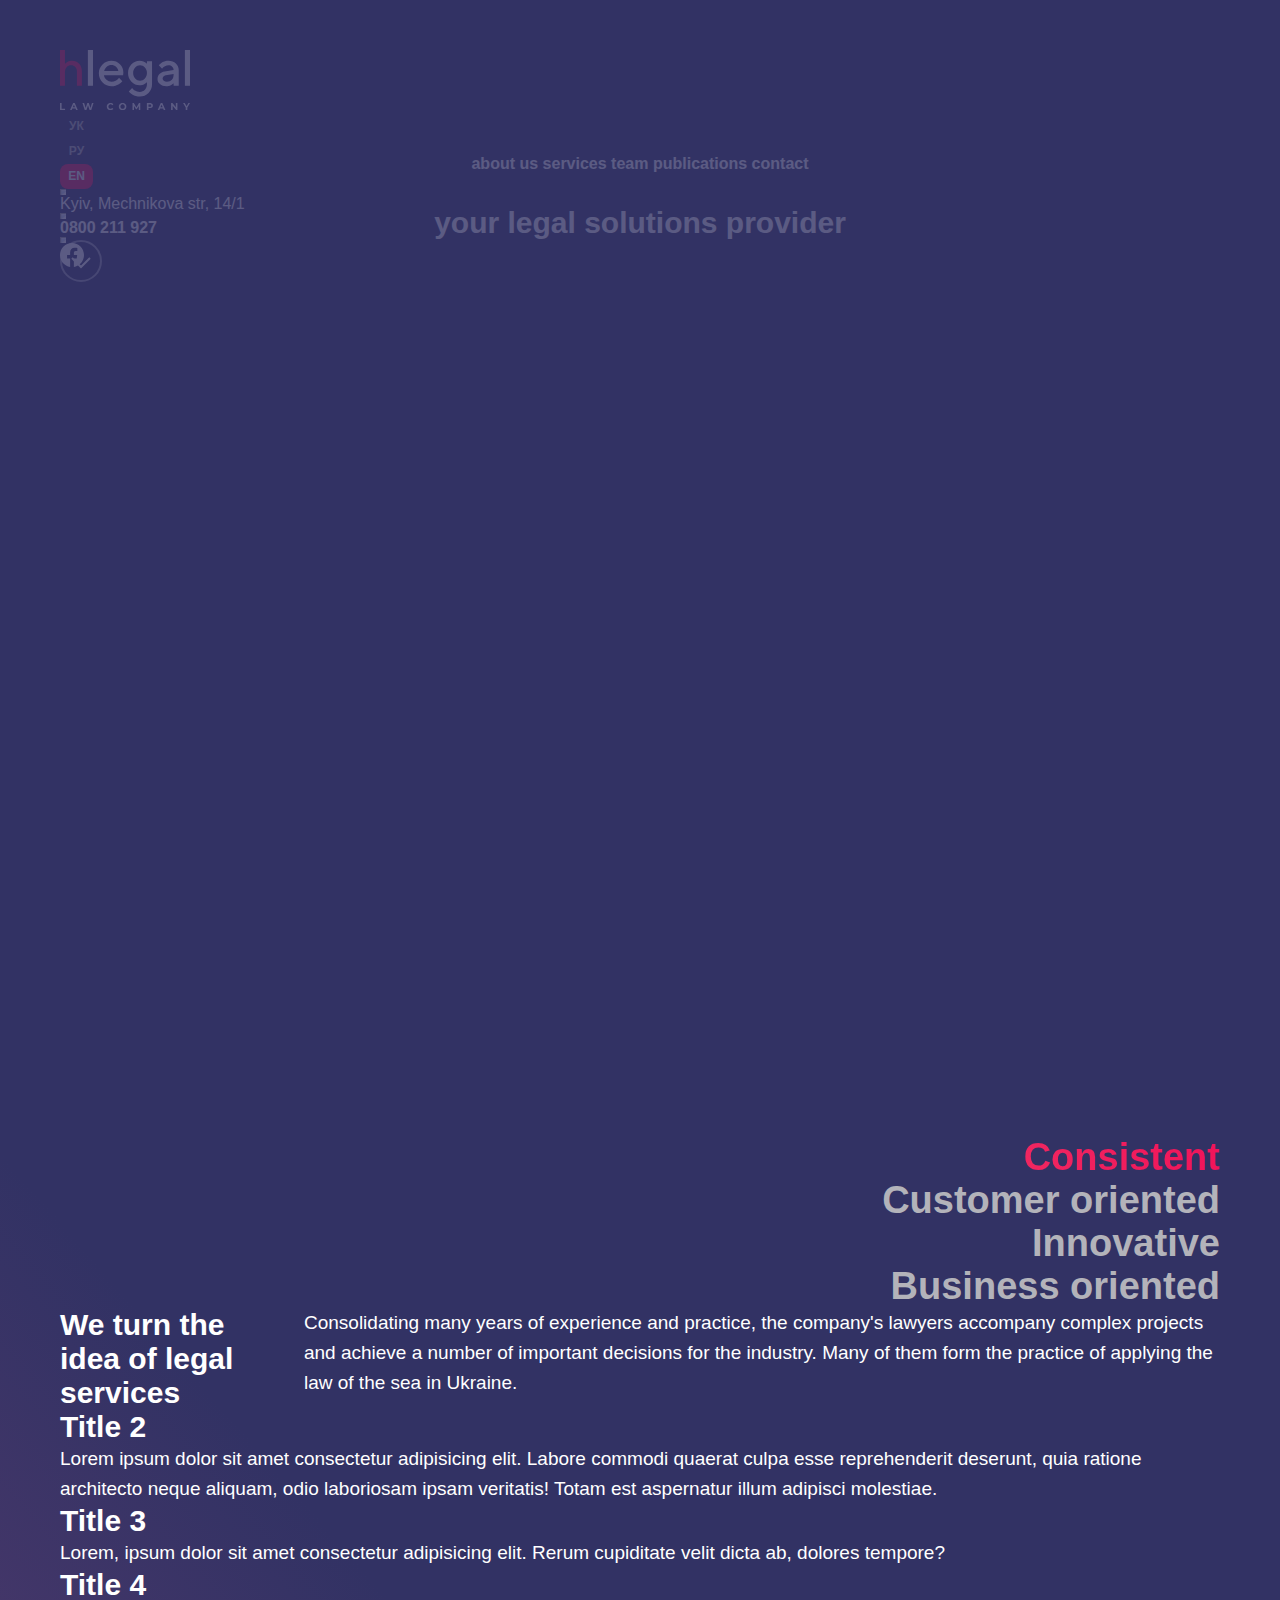
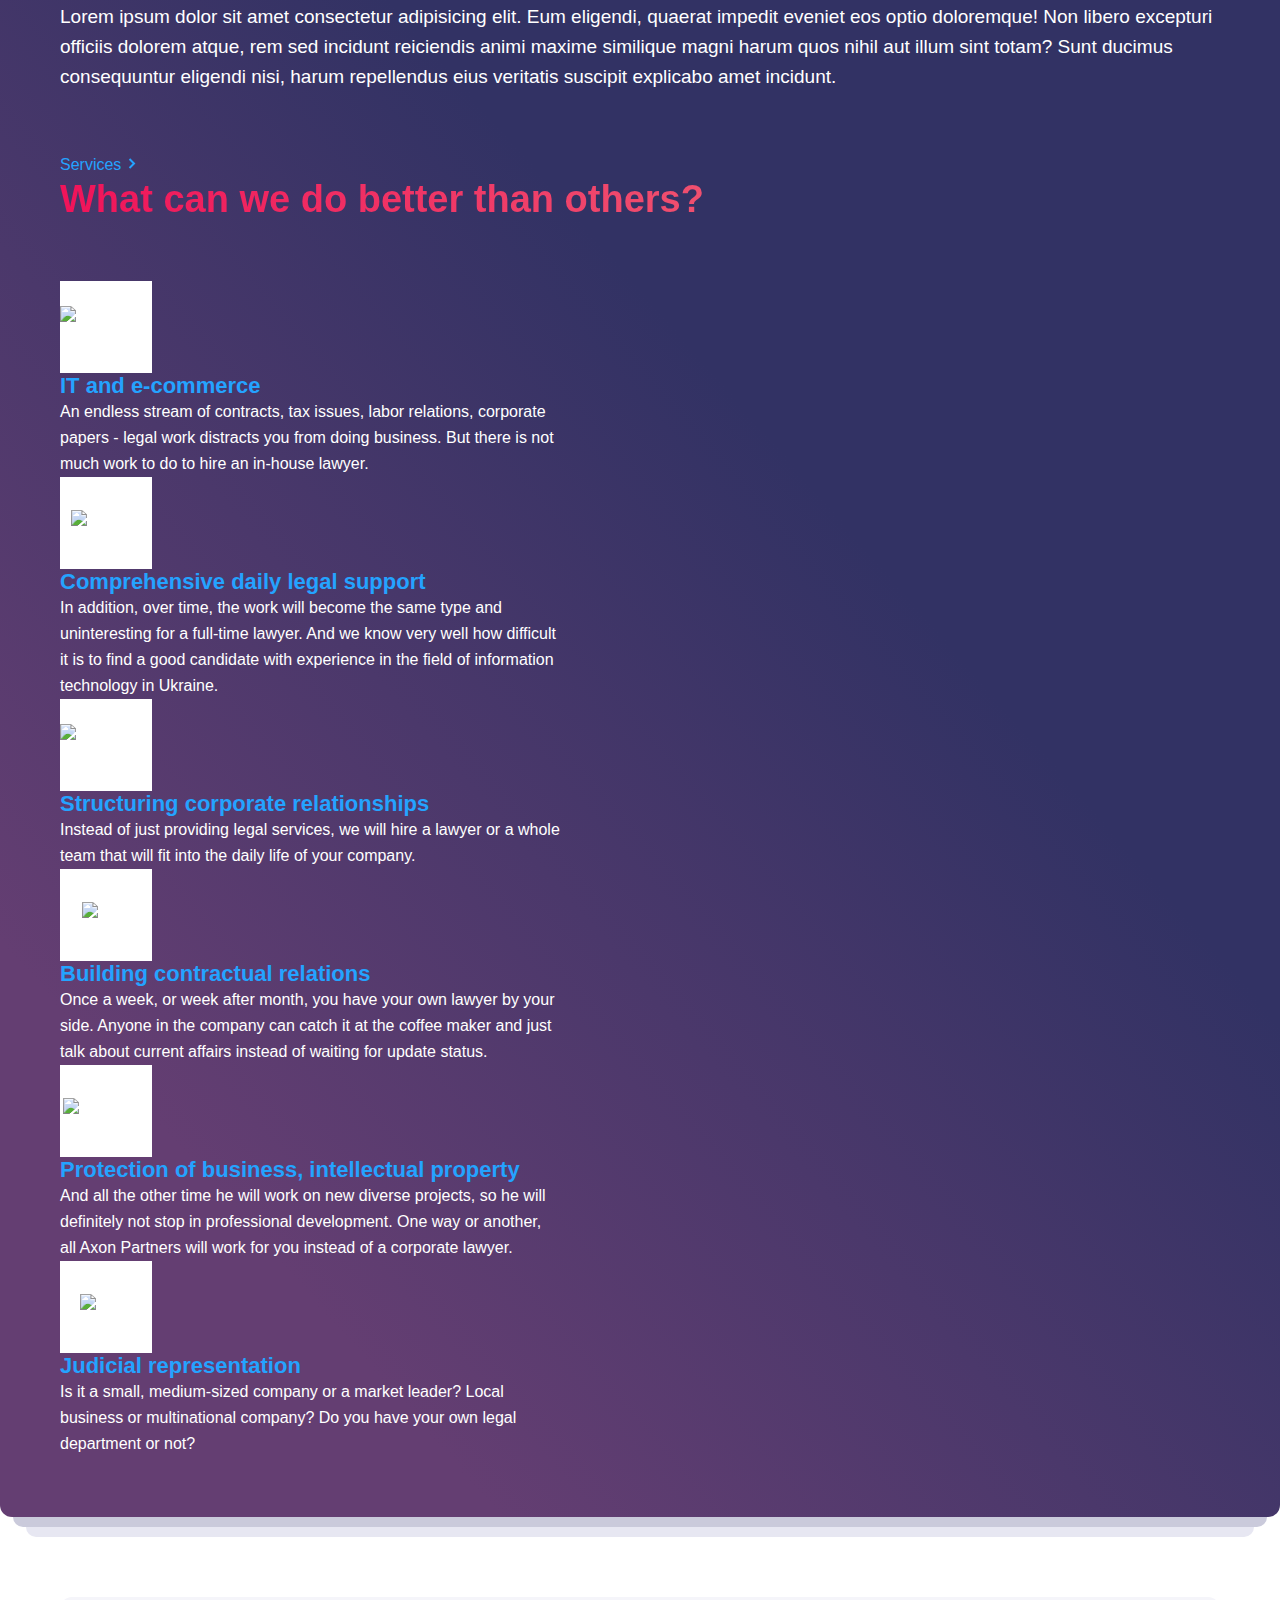
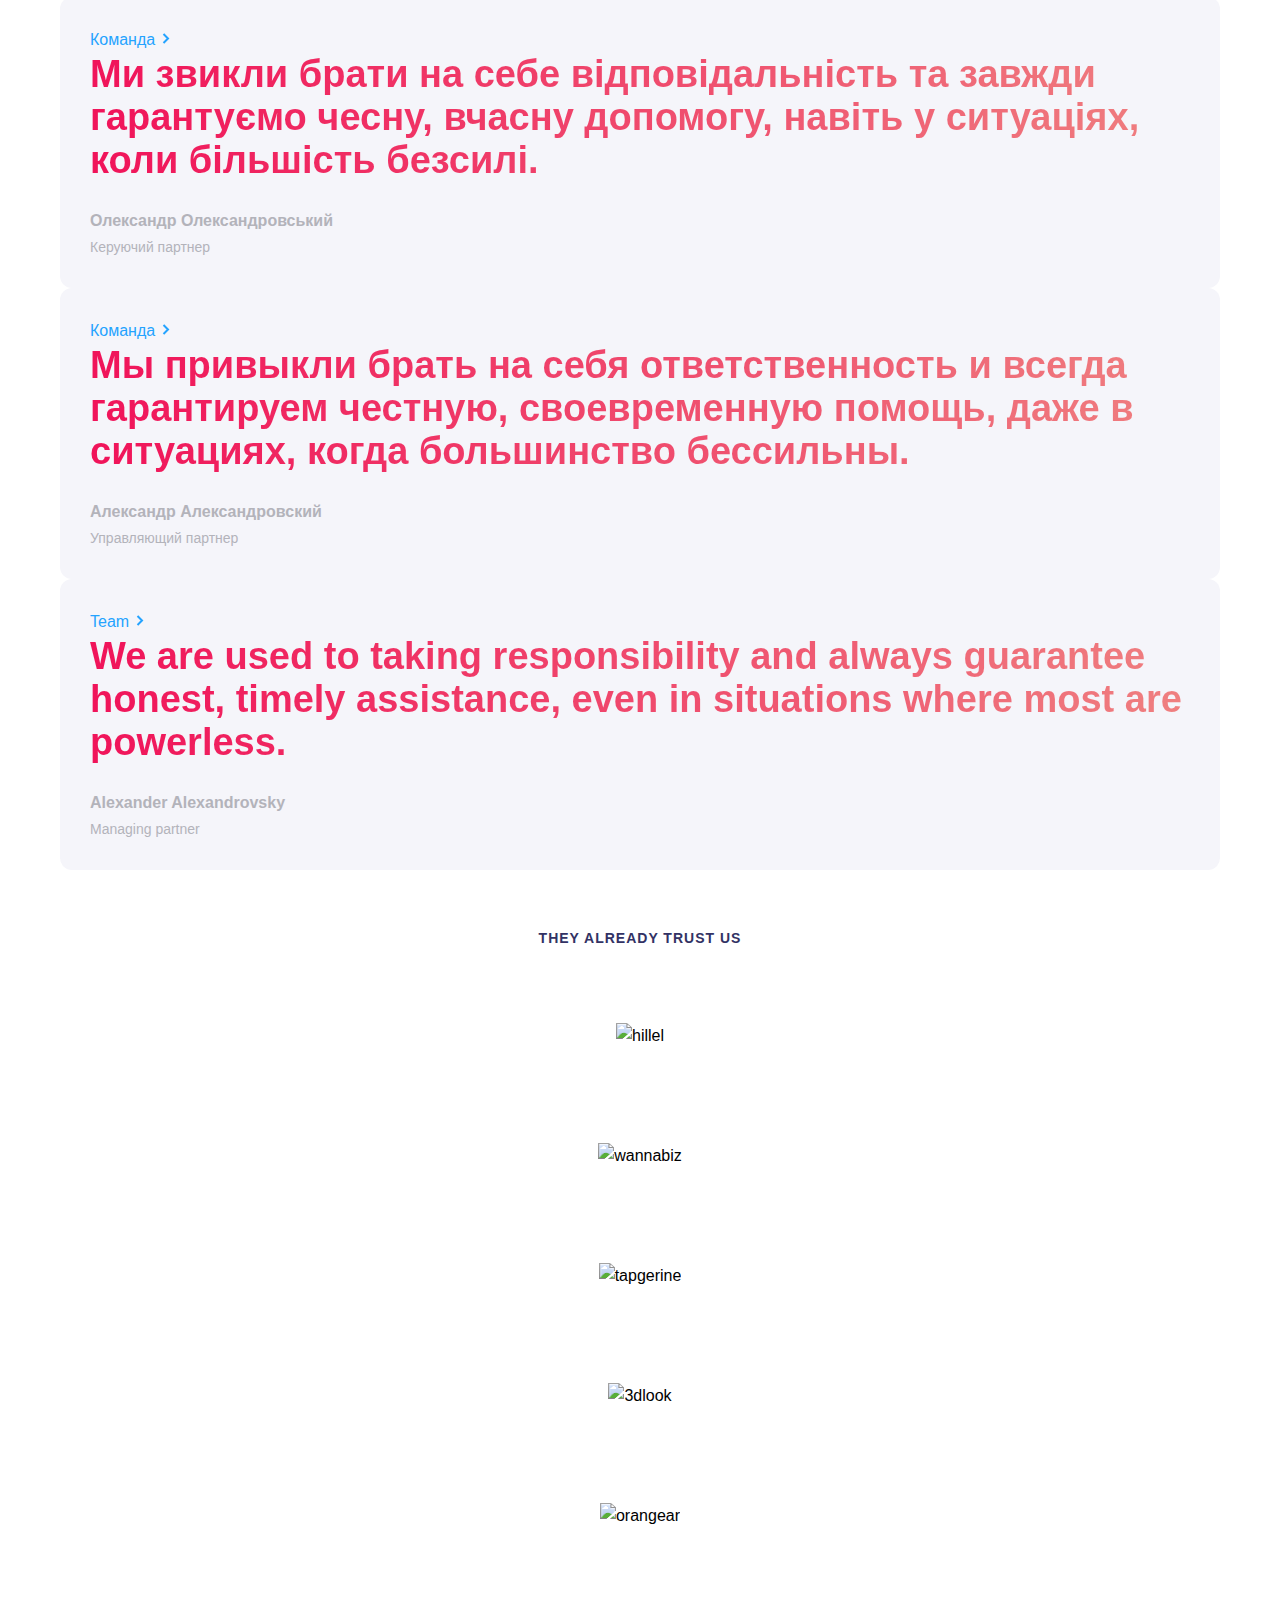
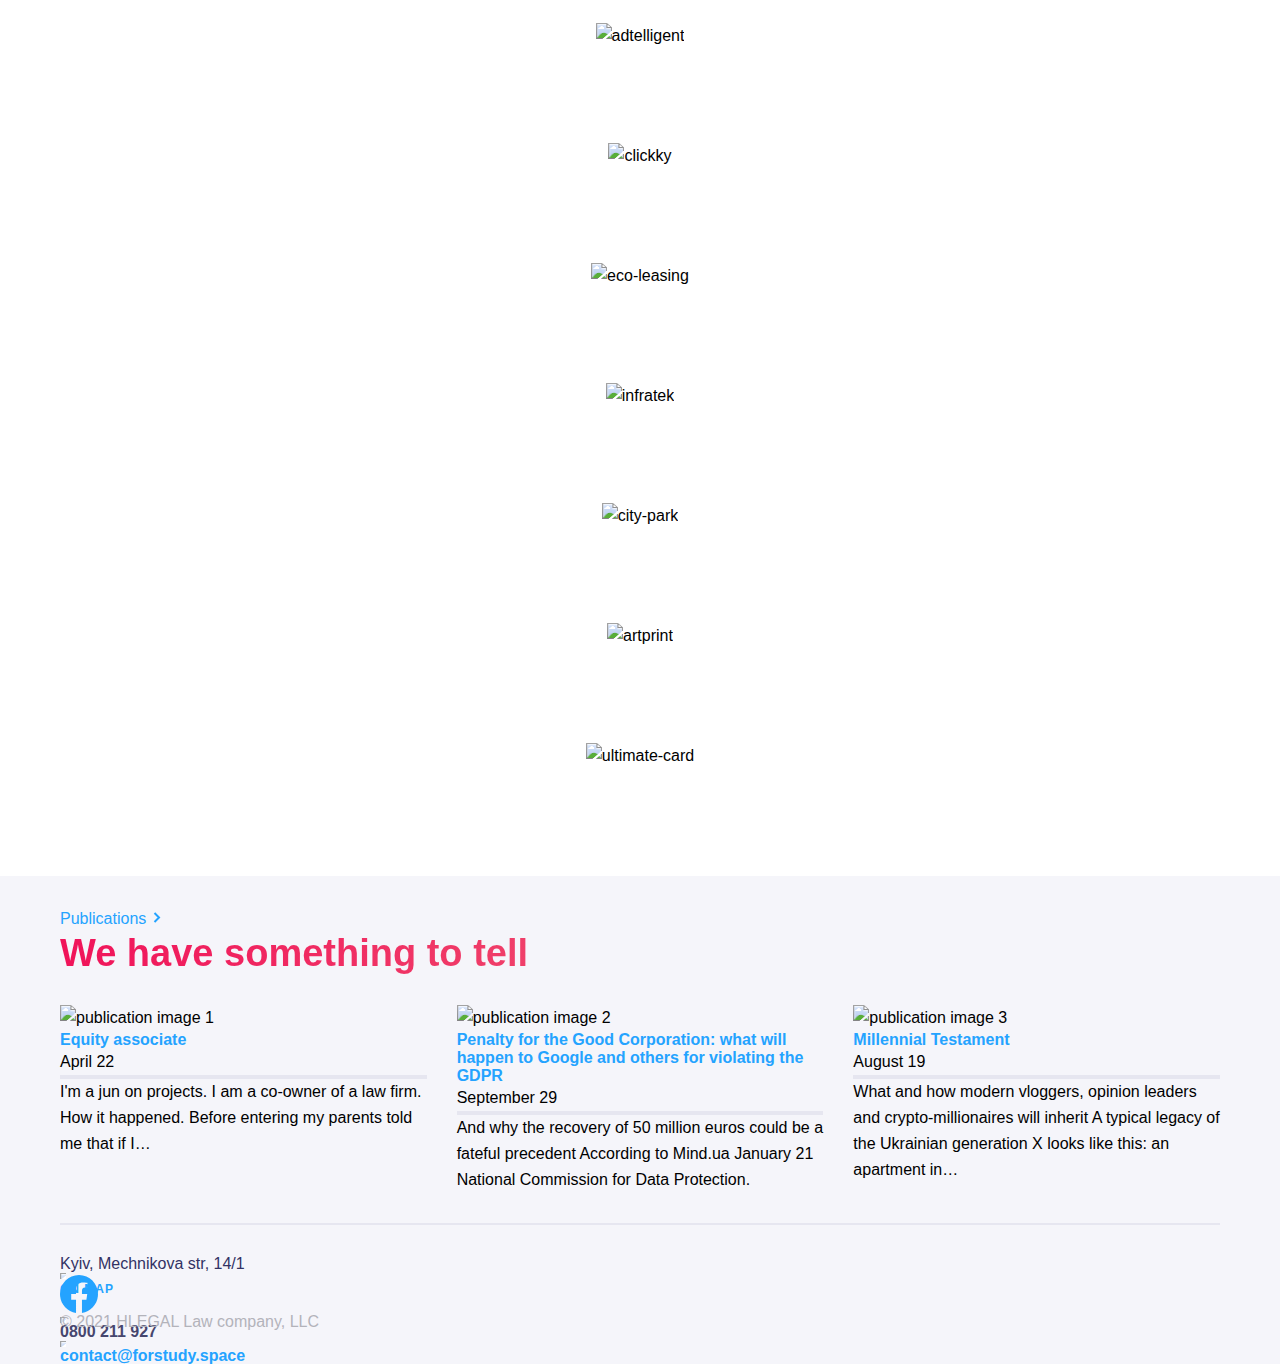
==== commit 4f775139: "fixed slider" ====
--- a/index.html
+++ b/index.html
@@ -17,242 +17,264 @@
 </head>
 
 <body>
-    <header class="header dark unselectable">
-        <div class="container flex">
-            <div class="logoBlock flex">
-                <div class="logo flex">
-                    <a href="./index.html" class="">
-                        <svg width="130" height="60" viewBox="0 0 130 60" fill="none"
+    <main class="main">
+        <div class="gradient">
+            <header class="header dark unselectable">
+                <div class="container flex">
+                    <div class="logoBlock flex">
+                        <div class="logo flex">
+                            <a href="./index.html" class="">
+                                <svg width="130" height="60" viewBox="0 0 130 60" fill="none"
+                                    xmlns="http://www.w3.org/2000/svg">
+                                    <path
+                                        d="M4.95672 0H0V35.7986H4.95672V22.5177C4.95672 20.2709 5.51557 18.4984 6.63326 17.2502C7.75095 16.002 9.2817 15.353 11.1769 15.353C12.8049 15.353 14.1655 15.9521 15.2589 17.1004C16.3523 18.2738 16.9112 19.7466 16.9112 21.5191V35.8236H21.8922V21.5191C21.8922 18.2238 20.9932 15.6276 19.1951 13.6804C17.3971 11.7332 15.0402 10.7596 12.1731 10.7596C11.347 10.7596 10.5209 10.8594 9.71906 11.0841C8.89294 11.3088 8.2369 11.5584 7.70235 11.833C7.16781 12.1076 6.65756 12.4072 6.1959 12.7567C5.73424 13.1062 5.41838 13.3558 5.27259 13.5056C5.1268 13.6554 5.00532 13.7552 4.95672 13.8301V0Z"
+                                        fill="#F0145A" />
+                                    <path d="M32.9726 0H27.8628V35.7689H32.9726V0Z" fill="#323264" />
+                                    <path
+                                        d="M63.1114 25.293L63.3669 22.7381C63.3669 19.3145 62.2428 16.453 59.9433 14.1536C57.6439 11.8541 54.7824 10.73 51.3588 10.73C47.9352 10.73 44.9715 11.9563 42.5188 14.4091C40.0661 16.8618 38.8397 19.7744 38.8397 23.2491C38.8397 26.826 40.1172 29.8919 42.621 32.4468C45.1248 35.0017 48.1396 36.2792 51.6143 36.2792C52.9429 36.2792 54.1692 36.0748 55.3956 35.7171C56.6219 35.3083 57.6439 34.8995 58.3593 34.4907C59.1258 34.0308 59.8922 33.5199 60.5565 32.9578C61.2208 32.3957 61.6807 31.9869 61.8851 31.7314C62.0895 31.4759 62.2428 31.3226 62.345 31.1693L59.0236 27.8479L58.2571 28.8188C57.7461 29.432 56.8774 30.0452 55.6511 30.7095C54.3736 31.3737 53.0451 31.6803 51.6143 31.6803C49.6215 31.6803 47.9352 31.0671 46.5045 29.7897C45.0737 28.5122 44.205 27.0304 43.9495 25.293H63.1114ZM51.3588 15.0733C53.2495 15.0733 54.7824 15.6354 56.0599 16.7085C57.2862 17.8327 58.0527 19.2123 58.3593 20.9497H44.1539C44.6138 19.2123 45.4314 17.8327 46.7089 16.7085C47.9352 15.6354 49.5193 15.0733 51.3588 15.0733Z"
+                                        fill="#323264" />
+                                    <path
+                                        d="M86.9429 34.2863C86.9429 36.5347 86.2786 38.3742 84.899 39.805C83.5704 41.1846 81.8842 41.9 79.7891 41.9C78.8694 41.9 77.9496 41.7467 77.0809 41.4912C76.2122 41.2357 75.548 40.9291 74.9859 40.5714C74.4238 40.2137 73.9128 39.856 73.4018 39.3962C72.9419 38.9363 72.6354 38.6297 72.4821 38.4764C72.3288 38.3231 72.2266 38.1698 72.1244 38.0676L68.803 41.389L69.2118 41.9C69.4673 42.2577 69.9271 42.7176 70.5403 43.2285C71.1535 43.6884 71.8689 44.1994 72.6865 44.7104C73.504 45.1703 74.526 45.5791 75.8035 45.9368C77.0809 46.2944 78.4095 46.4988 79.7891 46.4988C83.2638 46.4988 86.1253 45.3236 88.5269 42.9731C90.8775 40.5714 92.0527 37.7099 92.0527 34.2352V11.241H86.9429V13.7959L86.0742 13.0294C85.5121 12.5184 84.6435 12.0074 83.4171 11.4965C82.1907 10.9855 80.8622 10.73 79.5336 10.73C76.4166 10.73 73.7595 11.9052 71.4601 14.3069C69.1607 16.7085 68.0365 19.57 68.0365 22.9936C68.0365 26.4172 69.1607 29.2787 71.4601 31.6803C73.7595 34.0819 76.4166 35.2572 79.5336 35.2572C80.4023 35.2572 81.2199 35.155 82.0885 34.9506C82.9061 34.6951 83.5704 34.4396 84.1325 34.1841C84.6946 33.9286 85.2055 33.622 85.6654 33.2644C86.1253 32.9067 86.483 32.6512 86.5852 32.549L86.9429 32.1913V34.2863ZM73.1463 22.9936C73.1463 20.8475 73.8106 19.059 75.1903 17.5772C76.5699 16.0953 78.2051 15.3288 80.0446 15.3288C81.8842 15.3288 83.5193 16.0953 84.899 17.5772C86.2275 19.059 86.9429 20.8475 86.9429 22.9936C86.9429 25.1397 86.2275 26.9282 84.899 28.41C83.5193 29.8919 81.8842 30.6583 80.0446 30.6583C78.2051 30.6583 76.5699 29.8919 75.1903 28.41C73.8106 26.9282 73.1463 25.1397 73.1463 22.9936Z"
+                                        fill="#323264" />
+                                    <path
+                                        d="M118.724 35.7682V19.9277C118.724 17.3217 117.753 15.1244 115.863 13.3871C113.972 11.5987 111.519 10.73 108.504 10.73C107.329 10.73 106.154 10.8833 105.03 11.1899C103.906 11.5476 102.986 11.9052 102.321 12.314C101.657 12.7228 100.993 13.1827 100.38 13.7448C99.7666 14.2558 99.4089 14.6135 99.2045 14.8179C99.0512 15.0222 98.8979 15.1755 98.7957 15.3288L102.117 18.6502L102.781 17.7816C103.19 17.2195 103.906 16.7085 104.979 16.1464C106.052 15.5843 107.227 15.3288 108.504 15.3288C109.986 15.3288 111.213 15.7887 112.183 16.6574C113.154 17.5261 113.614 18.6502 113.614 19.9277L104.672 21.4606C102.475 21.8183 100.686 22.687 99.46 24.0667C98.1825 25.4463 97.5182 27.1326 97.5182 29.1254C97.5182 31.016 98.3358 32.6512 99.971 34.0819C101.657 35.5638 103.701 36.2792 106.205 36.2792C107.074 36.2792 107.891 36.177 108.709 35.9215C109.577 35.7171 110.242 35.4616 110.804 35.2061C111.366 34.9506 111.877 34.644 112.337 34.2863C112.797 33.9287 113.103 33.6732 113.308 33.571C113.461 33.4177 113.563 33.2644 113.614 33.2133V35.7682H118.724ZM106.971 31.6803C105.643 31.6803 104.57 31.3737 103.803 30.7606C102.986 30.1474 102.628 29.432 102.628 28.6144C102.628 27.7457 102.884 26.9793 103.446 26.4172C104.008 25.8551 104.774 25.4463 105.694 25.293L113.614 24.0156V24.5265C113.614 26.826 113.052 28.5633 111.877 29.8408C110.702 31.0671 109.066 31.6803 106.971 31.6803Z"
+                                        fill="#323264" />
+                                    <path d="M130 0H124.89V35.7689H130V0Z" fill="#323264" />
+                                    <path d="M0 53.1185H1.59915V58.7253H5.06396V60.0283H0V53.1185Z" fill="#323264" />
+                                    <path
+                                        d="M15.5016 58.5477H12.2934L11.6814 60.0283H10.0428L13.1226 53.1185H14.702L17.7917 60.0283H16.1136L15.5016 58.5477ZM14.9982 57.3335L13.9025 54.688L12.8067 57.3335H14.9982Z"
+                                        fill="#323264" />
+                                    <path
+                                        d="M33.5121 53.1185L31.2516 60.0283H29.534L28.0138 55.3494L26.4443 60.0283H24.7366L22.4662 53.1185H24.1245L25.6842 57.9751L27.313 53.1185H28.7937L30.3731 58.0146L31.9821 53.1185H33.5121Z"
+                                        fill="#323264" />
+                                    <path
+                                        d="M50.5232 60.1468C49.819 60.1468 49.1807 59.9954 48.6082 59.6927C48.0422 59.3834 47.5947 58.959 47.2657 58.4193C46.9432 57.8731 46.782 57.2578 46.782 56.5734C46.782 55.889 46.9432 55.277 47.2657 54.7373C47.5947 54.1911 48.0422 53.7667 48.6082 53.464C49.1807 53.1547 49.8223 53 50.5331 53C51.1319 53 51.6716 53.1053 52.152 53.3159C52.6389 53.5265 53.047 53.8292 53.376 54.224L52.3494 55.1717C51.8821 54.6321 51.303 54.3622 50.612 54.3622C50.1843 54.3622 49.8026 54.4577 49.467 54.6485C49.1313 54.8328 48.8681 55.0927 48.6773 55.4283C48.493 55.764 48.4009 56.1456 48.4009 56.5734C48.4009 57.0012 48.493 57.3828 48.6773 57.7185C48.8681 58.0541 49.1313 58.3173 49.467 58.5082C49.8026 58.6924 50.1843 58.7846 50.612 58.7846C51.303 58.7846 51.8821 58.5115 52.3494 57.9653L53.376 58.9129C53.047 59.3143 52.6389 59.6203 52.152 59.8309C51.665 60.0415 51.1221 60.1468 50.5232 60.1468Z"
+                                        fill="#323264" />
+                                    <path
+                                        d="M62.5933 60.1468C61.876 60.1468 61.2278 59.9922 60.6487 59.6829C60.0761 59.3736 59.6253 58.9491 59.2963 58.4095C58.9738 57.8632 58.8126 57.2512 58.8126 56.5734C58.8126 55.8956 58.9738 55.2868 59.2963 54.7472C59.6253 54.201 60.0761 53.7733 60.6487 53.464C61.2278 53.1547 61.876 53 62.5933 53C63.3106 53 63.9555 53.1547 64.5281 53.464C65.1006 53.7733 65.5514 54.201 65.8804 54.7472C66.2095 55.2868 66.374 55.8956 66.374 56.5734C66.374 57.2512 66.2095 57.8632 65.8804 58.4095C65.5514 58.9491 65.1006 59.3736 64.5281 59.6829C63.9555 59.9922 63.3106 60.1468 62.5933 60.1468ZM62.5933 58.7846C63.0013 58.7846 63.3698 58.6924 63.6989 58.5082C64.0279 58.3173 64.2846 58.0541 64.4688 57.7185C64.6597 57.3828 64.7551 57.0012 64.7551 56.5734C64.7551 56.1456 64.6597 55.764 64.4688 55.4283C64.2846 55.0927 64.0279 54.8328 63.6989 54.6485C63.3698 54.4577 63.0013 54.3622 62.5933 54.3622C62.1853 54.3622 61.8168 54.4577 61.4877 54.6485C61.1587 54.8328 60.8987 55.0927 60.7079 55.4283C60.5236 55.764 60.4315 56.1456 60.4315 56.5734C60.4315 57.0012 60.5236 57.3828 60.7079 57.7185C60.8987 58.0541 61.1587 58.3173 61.4877 58.5082C61.8168 58.6924 62.1853 58.7846 62.5933 58.7846Z"
+                                        fill="#323264" />
+                                    <path
+                                        d="M78.7995 60.0283L78.7896 55.8824L76.7561 59.2979H76.0355L74.0119 55.9713V60.0283H72.5115V53.1185H73.8342L76.4205 57.4125L78.9673 53.1185H80.2802L80.2999 60.0283H78.7995Z"
+                                        fill="#323264" />
+                                    <path
+                                        d="M89.8659 53.1185C90.478 53.1185 91.0077 53.2205 91.4552 53.4245C91.9093 53.6285 92.2581 53.918 92.5016 54.2931C92.7451 54.6682 92.8668 55.1125 92.8668 55.6258C92.8668 56.1325 92.7451 56.5767 92.5016 56.9584C92.2581 57.3335 91.9093 57.623 91.4552 57.8271C91.0077 58.0245 90.478 58.1232 89.8659 58.1232H88.4741V60.0283H86.8749V53.1185H89.8659ZM89.7771 56.8202C90.2575 56.8202 90.6227 56.7182 90.8728 56.5142C91.1229 56.3036 91.2479 56.0074 91.2479 55.6258C91.2479 55.2375 91.1229 54.9414 90.8728 54.7373C90.6227 54.5268 90.2575 54.4215 89.7771 54.4215H88.4741V56.8202H89.7771Z"
+                                        fill="#323264" />
+                                    <path
+                                        d="M103.148 58.5477H99.9396L99.3276 60.0283H97.6889L100.769 53.1185H102.348L105.438 60.0283H103.76L103.148 58.5477ZM102.644 57.3335L101.549 54.688L100.453 57.3335H102.644Z"
+                                        fill="#323264" />
+                                    <path
+                                        d="M117.428 53.1185V60.0283H116.115L112.67 55.8331V60.0283H111.09V53.1185H112.413L115.848 57.3137V53.1185H117.428Z"
+                                        fill="#323264" />
+                                    <path
+                                        d="M127.315 57.5803V60.0283H125.716V57.5605L123.041 53.1185H124.739L126.585 56.1884L128.43 53.1185H130L127.315 57.5803Z"
+                                        fill="#323264" />
+                                </svg>
+                            </a>
+                        </div>
+                        <svg class="burger" width="32" height="32" viewBox="0 0 32 32" fill="none"
                             xmlns="http://www.w3.org/2000/svg">
-                            <path
-                                d="M4.95672 0H0V35.7986H4.95672V22.5177C4.95672 20.2709 5.51557 18.4984 6.63326 17.2502C7.75095 16.002 9.2817 15.353 11.1769 15.353C12.8049 15.353 14.1655 15.9521 15.2589 17.1004C16.3523 18.2738 16.9112 19.7466 16.9112 21.5191V35.8236H21.8922V21.5191C21.8922 18.2238 20.9932 15.6276 19.1951 13.6804C17.3971 11.7332 15.0402 10.7596 12.1731 10.7596C11.347 10.7596 10.5209 10.8594 9.71906 11.0841C8.89294 11.3088 8.2369 11.5584 7.70235 11.833C7.16781 12.1076 6.65756 12.4072 6.1959 12.7567C5.73424 13.1062 5.41838 13.3558 5.27259 13.5056C5.1268 13.6554 5.00532 13.7552 4.95672 13.8301V0Z"
-                                fill="#F0145A" />
-                            <path d="M32.9726 0H27.8628V35.7689H32.9726V0Z" fill="#323264" />
-                            <path
-                                d="M63.1114 25.293L63.3669 22.7381C63.3669 19.3145 62.2428 16.453 59.9433 14.1536C57.6439 11.8541 54.7824 10.73 51.3588 10.73C47.9352 10.73 44.9715 11.9563 42.5188 14.4091C40.0661 16.8618 38.8397 19.7744 38.8397 23.2491C38.8397 26.826 40.1172 29.8919 42.621 32.4468C45.1248 35.0017 48.1396 36.2792 51.6143 36.2792C52.9429 36.2792 54.1692 36.0748 55.3956 35.7171C56.6219 35.3083 57.6439 34.8995 58.3593 34.4907C59.1258 34.0308 59.8922 33.5199 60.5565 32.9578C61.2208 32.3957 61.6807 31.9869 61.8851 31.7314C62.0895 31.4759 62.2428 31.3226 62.345 31.1693L59.0236 27.8479L58.2571 28.8188C57.7461 29.432 56.8774 30.0452 55.6511 30.7095C54.3736 31.3737 53.0451 31.6803 51.6143 31.6803C49.6215 31.6803 47.9352 31.0671 46.5045 29.7897C45.0737 28.5122 44.205 27.0304 43.9495 25.293H63.1114ZM51.3588 15.0733C53.2495 15.0733 54.7824 15.6354 56.0599 16.7085C57.2862 17.8327 58.0527 19.2123 58.3593 20.9497H44.1539C44.6138 19.2123 45.4314 17.8327 46.7089 16.7085C47.9352 15.6354 49.5193 15.0733 51.3588 15.0733Z"
-                                fill="#323264" />
-                            <path
-                                d="M86.9429 34.2863C86.9429 36.5347 86.2786 38.3742 84.899 39.805C83.5704 41.1846 81.8842 41.9 79.7891 41.9C78.8694 41.9 77.9496 41.7467 77.0809 41.4912C76.2122 41.2357 75.548 40.9291 74.9859 40.5714C74.4238 40.2137 73.9128 39.856 73.4018 39.3962C72.9419 38.9363 72.6354 38.6297 72.4821 38.4764C72.3288 38.3231 72.2266 38.1698 72.1244 38.0676L68.803 41.389L69.2118 41.9C69.4673 42.2577 69.9271 42.7176 70.5403 43.2285C71.1535 43.6884 71.8689 44.1994 72.6865 44.7104C73.504 45.1703 74.526 45.5791 75.8035 45.9368C77.0809 46.2944 78.4095 46.4988 79.7891 46.4988C83.2638 46.4988 86.1253 45.3236 88.5269 42.9731C90.8775 40.5714 92.0527 37.7099 92.0527 34.2352V11.241H86.9429V13.7959L86.0742 13.0294C85.5121 12.5184 84.6435 12.0074 83.4171 11.4965C82.1907 10.9855 80.8622 10.73 79.5336 10.73C76.4166 10.73 73.7595 11.9052 71.4601 14.3069C69.1607 16.7085 68.0365 19.57 68.0365 22.9936C68.0365 26.4172 69.1607 29.2787 71.4601 31.6803C73.7595 34.0819 76.4166 35.2572 79.5336 35.2572C80.4023 35.2572 81.2199 35.155 82.0885 34.9506C82.9061 34.6951 83.5704 34.4396 84.1325 34.1841C84.6946 33.9286 85.2055 33.622 85.6654 33.2644C86.1253 32.9067 86.483 32.6512 86.5852 32.549L86.9429 32.1913V34.2863ZM73.1463 22.9936C73.1463 20.8475 73.8106 19.059 75.1903 17.5772C76.5699 16.0953 78.2051 15.3288 80.0446 15.3288C81.8842 15.3288 83.5193 16.0953 84.899 17.5772C86.2275 19.059 86.9429 20.8475 86.9429 22.9936C86.9429 25.1397 86.2275 26.9282 84.899 28.41C83.5193 29.8919 81.8842 30.6583 80.0446 30.6583C78.2051 30.6583 76.5699 29.8919 75.1903 28.41C73.8106 26.9282 73.1463 25.1397 73.1463 22.9936Z"
-                                fill="#323264" />
-                            <path
-                                d="M118.724 35.7682V19.9277C118.724 17.3217 117.753 15.1244 115.863 13.3871C113.972 11.5987 111.519 10.73 108.504 10.73C107.329 10.73 106.154 10.8833 105.03 11.1899C103.906 11.5476 102.986 11.9052 102.321 12.314C101.657 12.7228 100.993 13.1827 100.38 13.7448C99.7666 14.2558 99.4089 14.6135 99.2045 14.8179C99.0512 15.0222 98.8979 15.1755 98.7957 15.3288L102.117 18.6502L102.781 17.7816C103.19 17.2195 103.906 16.7085 104.979 16.1464C106.052 15.5843 107.227 15.3288 108.504 15.3288C109.986 15.3288 111.213 15.7887 112.183 16.6574C113.154 17.5261 113.614 18.6502 113.614 19.9277L104.672 21.4606C102.475 21.8183 100.686 22.687 99.46 24.0667C98.1825 25.4463 97.5182 27.1326 97.5182 29.1254C97.5182 31.016 98.3358 32.6512 99.971 34.0819C101.657 35.5638 103.701 36.2792 106.205 36.2792C107.074 36.2792 107.891 36.177 108.709 35.9215C109.577 35.7171 110.242 35.4616 110.804 35.2061C111.366 34.9506 111.877 34.644 112.337 34.2863C112.797 33.9287 113.103 33.6732 113.308 33.571C113.461 33.4177 113.563 33.2644 113.614 33.2133V35.7682H118.724ZM106.971 31.6803C105.643 31.6803 104.57 31.3737 103.803 30.7606C102.986 30.1474 102.628 29.432 102.628 28.6144C102.628 27.7457 102.884 26.9793 103.446 26.4172C104.008 25.8551 104.774 25.4463 105.694 25.293L113.614 24.0156V24.5265C113.614 26.826 113.052 28.5633 111.877 29.8408C110.702 31.0671 109.066 31.6803 106.971 31.6803Z"
-                                fill="#323264" />
-                            <path d="M130 0H124.89V35.7689H130V0Z" fill="#323264" />
-                            <path d="M0 53.1185H1.59915V58.7253H5.06396V60.0283H0V53.1185Z" fill="#323264" />
-                            <path
-                                d="M15.5016 58.5477H12.2934L11.6814 60.0283H10.0428L13.1226 53.1185H14.702L17.7917 60.0283H16.1136L15.5016 58.5477ZM14.9982 57.3335L13.9025 54.688L12.8067 57.3335H14.9982Z"
-                                fill="#323264" />
-                            <path
-                                d="M33.5121 53.1185L31.2516 60.0283H29.534L28.0138 55.3494L26.4443 60.0283H24.7366L22.4662 53.1185H24.1245L25.6842 57.9751L27.313 53.1185H28.7937L30.3731 58.0146L31.9821 53.1185H33.5121Z"
-                                fill="#323264" />
-                            <path
-                                d="M50.5232 60.1468C49.819 60.1468 49.1807 59.9954 48.6082 59.6927C48.0422 59.3834 47.5947 58.959 47.2657 58.4193C46.9432 57.8731 46.782 57.2578 46.782 56.5734C46.782 55.889 46.9432 55.277 47.2657 54.7373C47.5947 54.1911 48.0422 53.7667 48.6082 53.464C49.1807 53.1547 49.8223 53 50.5331 53C51.1319 53 51.6716 53.1053 52.152 53.3159C52.6389 53.5265 53.047 53.8292 53.376 54.224L52.3494 55.1717C51.8821 54.6321 51.303 54.3622 50.612 54.3622C50.1843 54.3622 49.8026 54.4577 49.467 54.6485C49.1313 54.8328 48.8681 55.0927 48.6773 55.4283C48.493 55.764 48.4009 56.1456 48.4009 56.5734C48.4009 57.0012 48.493 57.3828 48.6773 57.7185C48.8681 58.0541 49.1313 58.3173 49.467 58.5082C49.8026 58.6924 50.1843 58.7846 50.612 58.7846C51.303 58.7846 51.8821 58.5115 52.3494 57.9653L53.376 58.9129C53.047 59.3143 52.6389 59.6203 52.152 59.8309C51.665 60.0415 51.1221 60.1468 50.5232 60.1468Z"
-                                fill="#323264" />
-                            <path
-                                d="M62.5933 60.1468C61.876 60.1468 61.2278 59.9922 60.6487 59.6829C60.0761 59.3736 59.6253 58.9491 59.2963 58.4095C58.9738 57.8632 58.8126 57.2512 58.8126 56.5734C58.8126 55.8956 58.9738 55.2868 59.2963 54.7472C59.6253 54.201 60.0761 53.7733 60.6487 53.464C61.2278 53.1547 61.876 53 62.5933 53C63.3106 53 63.9555 53.1547 64.5281 53.464C65.1006 53.7733 65.5514 54.201 65.8804 54.7472C66.2095 55.2868 66.374 55.8956 66.374 56.5734C66.374 57.2512 66.2095 57.8632 65.8804 58.4095C65.5514 58.9491 65.1006 59.3736 64.5281 59.6829C63.9555 59.9922 63.3106 60.1468 62.5933 60.1468ZM62.5933 58.7846C63.0013 58.7846 63.3698 58.6924 63.6989 58.5082C64.0279 58.3173 64.2846 58.0541 64.4688 57.7185C64.6597 57.3828 64.7551 57.0012 64.7551 56.5734C64.7551 56.1456 64.6597 55.764 64.4688 55.4283C64.2846 55.0927 64.0279 54.8328 63.6989 54.6485C63.3698 54.4577 63.0013 54.3622 62.5933 54.3622C62.1853 54.3622 61.8168 54.4577 61.4877 54.6485C61.1587 54.8328 60.8987 55.0927 60.7079 55.4283C60.5236 55.764 60.4315 56.1456 60.4315 56.5734C60.4315 57.0012 60.5236 57.3828 60.7079 57.7185C60.8987 58.0541 61.1587 58.3173 61.4877 58.5082C61.8168 58.6924 62.1853 58.7846 62.5933 58.7846Z"
-                                fill="#323264" />
-                            <path
-                                d="M78.7995 60.0283L78.7896 55.8824L76.7561 59.2979H76.0355L74.0119 55.9713V60.0283H72.5115V53.1185H73.8342L76.4205 57.4125L78.9673 53.1185H80.2802L80.2999 60.0283H78.7995Z"
-                                fill="#323264" />
-                            <path
-                                d="M89.8659 53.1185C90.478 53.1185 91.0077 53.2205 91.4552 53.4245C91.9093 53.6285 92.2581 53.918 92.5016 54.2931C92.7451 54.6682 92.8668 55.1125 92.8668 55.6258C92.8668 56.1325 92.7451 56.5767 92.5016 56.9584C92.2581 57.3335 91.9093 57.623 91.4552 57.8271C91.0077 58.0245 90.478 58.1232 89.8659 58.1232H88.4741V60.0283H86.8749V53.1185H89.8659ZM89.7771 56.8202C90.2575 56.8202 90.6227 56.7182 90.8728 56.5142C91.1229 56.3036 91.2479 56.0074 91.2479 55.6258C91.2479 55.2375 91.1229 54.9414 90.8728 54.7373C90.6227 54.5268 90.2575 54.4215 89.7771 54.4215H88.4741V56.8202H89.7771Z"
-                                fill="#323264" />
-                            <path
-                                d="M103.148 58.5477H99.9396L99.3276 60.0283H97.6889L100.769 53.1185H102.348L105.438 60.0283H103.76L103.148 58.5477ZM102.644 57.3335L101.549 54.688L100.453 57.3335H102.644Z"
-                                fill="#323264" />
-                            <path
-                                d="M117.428 53.1185V60.0283H116.115L112.67 55.8331V60.0283H111.09V53.1185H112.413L115.848 57.3137V53.1185H117.428Z"
-                                fill="#323264" />
-                            <path
-                                d="M127.315 57.5803V60.0283H125.716V57.5605L123.041 53.1185H124.739L126.585 56.1884L128.43 53.1185H130L127.315 57.5803Z"
-                                fill="#323264" />
+                            <path d="M7 10H25" stroke="#323264" stroke-width="2" />
+                            <path d="M7 16H25" stroke="#323264" stroke-width="2" />
+                            <path d="M7 22H25" stroke="#323264" stroke-width="2" />
+                        </svg>
+
+                    </div>
+
+                    <div class="info flex">
+                        <ul class="langBlock flex">
+                            <li class="btn" id="uaBtn">УК</li>
+                            <li class="btn" id="ruBtn">РУ</li>
+                            <li class="btn active" id="enBtn">EN</li>
+                        </ul>
+                        <img src="./images/icons/Dot-Separator.svg" alt="." class="separator">
+                        <a href="https://www.google.ru/maps/place/%D1%83%D0%BB.+%D0%9C%D0%B5%D1%87%D0%BD%D0%B8%D0%BA%D0%BE%D0%B2%D0%B0,+14%2F1,+%D0%9A%D0%B8%D0%B5%D0%B2,+02000/@50.4367984,30.5301301,17z/data=!3m1!4b1!4m6!3m5!1s0x40d4cf07295b8e39:0x17b2112e2dc0e7a!8m2!3d50.436795!4d30.532705!16s%2Fg%2F11c5mrd800?entry=ttu"
+                            class="address">Kyiv, Mechnikova str, 14/1</a>
+                        <img src="./images/icons/Dot-Separator.svg" alt="." class="separator">
+                        <a href="tel:0800211927" class="tel">0800 211 927</a>
+                        <img src="./images/icons/Dot-Separator.svg" alt="." class="separator">
+                        <a href="#" class="fbLink">
+                            <svg class="facebook" width="24" height="24" viewBox="0 0 24 24" fill="none"
+                                xmlns="http://www.w3.org/2000/svg">
+                                <g clip-path="url(#clip0_22721_6686)">
+                                    <path
+                                        d="M24 12.0733C24 5.40541 18.6274 0 12 0C5.37258 0 0 5.40541 0 12.0733C0 18.0995 4.38823 23.0943 10.125 24V15.5633H7.07813V12.0733H10.125V9.41343C10.125 6.38755 11.9165 4.71615 14.6576 4.71615C15.9705 4.71615 17.3438 4.95195 17.3438 4.95195V7.92313H15.8306C14.3399 7.92313 13.875 8.85379 13.875 9.80857V12.0733H17.2031L16.6711 15.5633H13.875V24C19.6118 23.0943 24 18.0995 24 12.0733Z"
+                                        fill="#B3B3BA" />
+                                </g>
+                                <defs>
+                                    <clippath>
+                                        <rect width="24" height="24" fill="white" />
+                                    </clippath>
+                                </defs>
+                            </svg>
+                        </a>
+                    </div>
+
+                    <nav class="headerNav flex">
+                        <svg class="closeBtn" width="32" height="32" viewBox="0 0 32 32" fill="none"
+                            xmlns="http://www.w3.org/2000/svg">
+                            <g>
+                                <path d="M7 7L25 25" stroke="#EC6F5D" stroke-width="2" />
+                                <path d="M25 7L7 25" stroke="#EC6F5D" stroke-width="2" />
+                            </g>
+                        </svg>
+                        <a href="./pages/about.html" class="navItem">about us</a>
+                        <a href="./pages/services.html" class="navItem">services</a>
+                        <a href="./pages/team.html" class="navItem">team</a>
+                        <a href="./pages/publications.html" class="navItem">publications</a>
+                        <a href="./pages/contact.html" class="navItem">contact</a>
+                    </nav>
+
+                </div>
+            </header>
+
+            <section class="section main">
+                <div class="container small heading flex column">
+                    <div></div>
+                    <h1 class="title h2">your legal solutions provider</h1>
+                    <a href="#_carousel" onclick="scrollDown(this)">
+                        <svg class="scrollBtn" width="42" height="42" viewBox="0 0 42 42" fill="none"
+                            xmlns="http://www.w3.org/2000/svg">
+                            <g clip-path="url(#clip0_22728_11339)">
+                                <circle opacity="0.5" cx="21" cy="21" r="20" stroke="white" stroke-width="2" />
+                                <path d="M12 18L21 27L30 18" stroke="white" stroke-width="2" />
+                            </g>
+                            <defs>
+                                <clippath>
+                                    <rect width="42" height="42" fill="white" />
+                                </clippath>
+                            </defs>
                         </svg>
                     </a>
                 </div>
-                <svg class="burger" width="32" height="32" viewBox="0 0 32 32" fill="none"
-                    xmlns="http://www.w3.org/2000/svg">
-                    <path d="M7 10H25" stroke="#323264" stroke-width="2" />
-                    <path d="M7 16H25" stroke="#323264" stroke-width="2" />
-                    <path d="M7 22H25" stroke="#323264" stroke-width="2" />
-                </svg>
-
-            </div>
-
-            <div class="info flex">
-                <ul class="langBlock flex">
-                    <li class="btn" id="uaBtn">УК</li>
-                    <li class="btn" id="ruBtn">РУ</li>
-                    <li class="btn active" id="enBtn">EN</li>
-                </ul>
-                <img src="./images/icons/Dot-Separator.svg" alt="." class="separator">
-                <a href="https://www.google.ru/maps/place/%D1%83%D0%BB.+%D0%9C%D0%B5%D1%87%D0%BD%D0%B8%D0%BA%D0%BE%D0%B2%D0%B0,+14%2F1,+%D0%9A%D0%B8%D0%B5%D0%B2,+02000/@50.4367984,30.5301301,17z/data=!3m1!4b1!4m6!3m5!1s0x40d4cf07295b8e39:0x17b2112e2dc0e7a!8m2!3d50.436795!4d30.532705!16s%2Fg%2F11c5mrd800?entry=ttu"
-                    class="address">Kyiv, Mechnikova str, 14/1</a>
-                <img src="./images/icons/Dot-Separator.svg" alt="." class="separator">
-                <a href="tel:0800211927" class="tel">0800 211 927</a>
-                <img src="./images/icons/Dot-Separator.svg" alt="." class="separator">
-                <a href="#" class="fbLink">
-                    <svg class="facebook" width="24" height="24" viewBox="0 0 24 24" fill="none"
-                        xmlns="http://www.w3.org/2000/svg">
-                        <g clip-path="url(#clip0_22721_6686)">
-                            <path
-                                d="M24 12.0733C24 5.40541 18.6274 0 12 0C5.37258 0 0 5.40541 0 12.0733C0 18.0995 4.38823 23.0943 10.125 24V15.5633H7.07813V12.0733H10.125V9.41343C10.125 6.38755 11.9165 4.71615 14.6576 4.71615C15.9705 4.71615 17.3438 4.95195 17.3438 4.95195V7.92313H15.8306C14.3399 7.92313 13.875 8.85379 13.875 9.80857V12.0733H17.2031L16.6711 15.5633H13.875V24C19.6118 23.0943 24 18.0995 24 12.0733Z"
-                                fill="#B3B3BA" />
-                        </g>
-                        <defs>
-                            <clippath>
-                                <rect width="24" height="24" fill="white" />
-                            </clippath>
-                        </defs>
-                    </svg>
-                </a>
-            </div>
-
-            <nav class="headerNav flex">
-                <svg class="closeBtn" width="32" height="32" viewBox="0 0 32 32" fill="none"
-                    xmlns="http://www.w3.org/2000/svg">
-                    <g>
-                        <path d="M7 7L25 25" stroke="#EC6F5D" stroke-width="2" />
-                        <path d="M25 7L7 25" stroke="#EC6F5D" stroke-width="2" />
-                    </g>
-                </svg>
-                <a href="./pages/about.html" class="navItem">about us</a>
-                <a href="./pages/services.html" class="navItem">services</a>
-                <a href="./pages/team.html" class="navItem">team</a>
-                <a href="./pages/publications.html" class="navItem">publications</a>
-                <a href="./pages/contact.html" class="navItem">contact</a>
-            </nav>
-
+            </section>
+            <section class="section">
+                <div class="container small pills flex">
+                    <div class="pillsTab flex unselectable">
+                        <h2 class="title active" id="pi1">Consistent</h2>
+                        <h2 class="title" id="pi2">Customer oriented</h2>
+                        <h2 class="title" id="pi3">Innovative</h2>
+                        <h2 class="title" id="pi4">Business oriented</h2>
+                    </div>
+                    <div class="linearSeparator horizontal"></div>
+                    <div class="linearSeparator vertical"></div>
+                    <div class="tabContent">
+                        <div class="pillsItem column active pi1">
+                            <h2 class="title h2">We turn the idea of legal services</h2>
+                            <p class="text">Consolidating many years of experience and practice, the company's lawyers
+                                accompany complex projects and achieve a number of important decisions for the industry.
+                                Many of them form the practice of applying the law of the sea in Ukraine.</p>
+                        </div>
+                        <div class="pillsItem column hidden pi2">
+                            <h2 class="title h2">Title 2</h2>
+                            <p class="text">Lorem ipsum dolor sit amet consectetur adipisicing elit. Labore commodi
+                                quaerat
+                                culpa esse reprehenderit deserunt, quia ratione architecto neque aliquam, odio
+                                laboriosam
+                                ipsam veritatis! Totam est aspernatur illum adipisci molestiae.</p>
+                        </div>
+                        <div class="pillsItem column hidden pi3">
+                            <h2 class="title h2">Title 3</h2>
+                            <p class="text">Lorem, ipsum dolor sit amet consectetur adipisicing elit. Rerum cupiditate
+                                velit
+                                dicta ab, dolores tempore?</p>
+                        </div>
+                        <div class="pillsItem column hidden pi4">
+                            <h2 class="title h2">Title 4</h2>
+                            <p class="text">Lorem ipsum dolor sit amet consectetur adipisicing elit. Eum eligendi,
+                                quaerat
+                                impedit eveniet eos optio doloremque! Non libero excepturi officiis dolorem atque, rem
+                                sed
+                                incidunt reiciendis animi maxime similique magni harum quos nihil aut illum sint totam?
+                                Sunt
+                                ducimus consequuntur eligendi nisi, harum repellendus eius veritatis suscipit explicabo
+                                amet
+                                incidunt.</p>
+                        </div>
+                    </div>
+                </div>
+                <div class="container services flex column">
+                    <a href="./pages/services.html" class="arrowLink">Services
+                        <svg width="12" height="13" viewBox="0 0 12 13" fill="none" xmlns="http://www.w3.org/2000/svg">
+                            <g>
+                                <path d="M3.5 2L8 6.5L3.5 11" stroke="#24A3FF" stroke-width="2" />
+                            </g>
+                        </svg>
+                    </a>
+                    <h2 class="title h1">What can we do better than others?</h2>
+                    <div class="cardBox grid">
+                        <div class="serviceCard">
+                            <div class="pic">
+                                <img src="./images/icons/Ecommerce.svg" alt="ecommerce">
+                            </div>
+                            <h3 class="title h3"><a href="./pages/services/ecommerce.html">IT and e-commerce</a></h3>
+                            <p class="text">An endless stream of contracts, tax issues, labor relations, corporate
+                                papers -
+                                legal work distracts you from doing business. But there is not much work to do to hire
+                                an
+                                in-house lawyer.</p>
+                        </div>
+                        <div class="serviceCard">
+                            <div class="pic">
+                                <img src="./images/icons/Support.svg" alt="support">
+                            </div>
+                            <h3 class="title h3"><a href="./pages/services/support.html">Comprehensive daily legal
+                                    support</a></h3>
+                            <p class="text">In addition, over time, the work will become the same type and uninteresting
+                                for
+                                a full-time lawyer. And we know very well how difficult it is to find a good candidate
+                                with
+                                experience in the field of information technology in Ukraine.</p>
+                        </div>
+                        <div class="serviceCard">
+                            <div class="pic">
+                                <img src="./images/icons/Relationships.svg" alt="relationships">
+                            </div>
+                            <h3 class="title h3"><a href="./pages/services/relationships.html">Structuring corporate
+                                    relationships</a>
+                            </h3>
+                            <p class="text">Instead of just providing legal services, we will hire a lawyer or a whole
+                                team
+                                that will fit into the daily life of your company.</p>
+                        </div>
+                        <div class="serviceCard">
+                            <div class="pic">
+                                <img src="./images/icons/Trust.svg" alt="trust">
+                            </div>
+                            <h3 class="title h3"><a href="./pages/services/trust.html">Building contractual
+                                    relations</a>
+                            </h3>
+                            <p class="text">Once a week, or week after month, you have your own lawyer by your side.
+                                Anyone
+                                in the company can catch it at the coffee maker and just talk about current affairs
+                                instead
+                                of waiting for update status.</p>
+                        </div>
+                        <div class="serviceCard">
+                            <div class="pic">
+                                <img src="./images/icons/Protection.svg" alt="protection">
+                            </div>
+                            <h3 class="title h3"><a href="./pages/services/protection.html">Protection of business,
+                                    intellectual
+                                    property</a></h3>
+                            <p class="text">And all the other time he will work on new diverse projects, so he will
+                                definitely not stop in professional development. One way or another, all Axon Partners
+                                will
+                                work for you instead of a corporate lawyer.</p>
+                        </div>
+                        <div class="serviceCard">
+                            <div class="pic">
+                                <img src="./images/icons/Court.svg" alt="court">
+                            </div>
+                            <h3 class="title h3"><a href="./pages/services/court.html">Judicial representation</a></h3>
+                            <p class="text">Is it a small, medium-sized company or a market leader? Local business or
+                                multinational company? Do you have your own legal department or not?</p>
+                        </div>
+                    </div>
+                </div>
+            </section>
         </div>
-    </header>
-
-    <main class="main">
-        <section class="section dark">
-            <div class="container small heading">
-                <h2 class="title h2">your legal solutions provider</h2>
-                <img class="hPic" src="./images/icons/h.svg" alt="">
-                <svg class="scrollBtn" width="42" height="42" viewBox="0 0 42 42" fill="none"
-                    xmlns="http://www.w3.org/2000/svg">
-                    <g clip-path="url(#clip0_22728_11339)">
-                        <circle opacity="0.5" cx="21" cy="21" r="20" stroke="white" stroke-width="2" />
-                        <path d="M12 18L21 27L30 18" stroke="white" stroke-width="2" />
-                    </g>
-                    <defs>
-                        <clippath>
-                            <rect width="42" height="42" fill="white" />
-                        </clippath>
-                    </defs>
-                </svg>
-            </div>
-            <div class="container small pills flex">
-                <div class="pillsTab flex column">
-                    <h2 class="title active" id="pi1">Consistent</h2>
-                    <h2 class="title" id="pi2">Customer oriented</h2>
-                    <h2 class="title" id="pi3">Innovative</h2>
-                    <h2 class="title" id="pi4">Business oriented</h2>
-                </div>
-                <div class="linearSeparator horizontal"></div>
-                <div class="linearSeparator vertical"></div>
-                <div class="tabContent">
-                    <div class="pillsItem column active pi1">
-                        <h2 class="title h2">We turn the idea of legal services</h2>
-                        <p class="text">Consolidating many years of experience and practice, the company's lawyers
-                            accompany complex projects and achieve a number of important decisions for the industry.
-                            Many of them form the practice of applying the law of the sea in Ukraine.</p>
-                    </div>
-                    <div class="pillsItem column hidden pi2">
-                        <h2 class="title h2">Title 2</h2>
-                        <p class="text">Lorem ipsum dolor sit amet consectetur adipisicing elit. Labore commodi quaerat
-                            culpa esse reprehenderit deserunt, quia ratione architecto neque aliquam, odio laboriosam
-                            ipsam veritatis! Totam est aspernatur illum adipisci molestiae.</p>
-                    </div>
-                    <div class="pillsItem column hidden pi3">
-                        <h2 class="title h2">Title 3</h2>
-                        <p class="text">Lorem, ipsum dolor sit amet consectetur adipisicing elit. Rerum cupiditate velit
-                            dicta ab, dolores tempore?</p>
-                    </div>
-                    <div class="pillsItem column hidden pi4">
-                        <h2 class="title h2">Title 4</h2>
-                        <p class="text">Lorem ipsum dolor sit amet consectetur adipisicing elit. Eum eligendi, quaerat
-                            impedit eveniet eos optio doloremque! Non libero excepturi officiis dolorem atque, rem sed
-                            incidunt reiciendis animi maxime similique magni harum quos nihil aut illum sint totam? Sunt
-                            ducimus consequuntur eligendi nisi, harum repellendus eius veritatis suscipit explicabo amet
-                            incidunt.</p>
-                    </div>
-                </div>
-            </div>
-            <div class="container services flex column">
-                <a href="./pages/services.html" class="arrowLink flex">Services
-                    <svg width="12" height="13" viewBox="0 0 12 13" fill="none" xmlns="http://www.w3.org/2000/svg">
-                        <g>
-                            <path d="M3.5 2L8 6.5L3.5 11" stroke="#24A3FF" stroke-width="2" />
-                        </g>
-                    </svg>
-                </a>
-                <h1 class="title h1">What can we do better than others?</h1>
-                <div class="cardBox grid">
-                    <div class="serviceCard">
-                        <div class="pic">
-                            <img src="./images/icons/Ecommerce.svg" alt="">
-                        </div>
-                        <h3 class="title h3"><a href="./pages/services/ecommerce.html">IT and e-commerce</a></h3>
-                        <p class="text">An endless stream of contracts, tax issues, labor relations, corporate papers -
-                            legal work distracts you from doing business. But there is not much work to do to hire an
-                            in-house lawyer.</p>
-                    </div>
-                    <div class="serviceCard">
-                        <div class="pic">
-                            <img src="./images/icons/Support.svg" alt="">
-                        </div>
-                        <h3 class="title h3"><a href="./pages/services/support.html">Comprehensive daily legal
-                                support</a></h3>
-                        <p class="text">In addition, over time, the work will become the same type and uninteresting for
-                            a full-time lawyer. And we know very well how difficult it is to find a good candidate with
-                            experience in the field of information technology in Ukraine.</p>
-                    </div>
-                    <div class="serviceCard">
-                        <div class="pic">
-                            <img src="./images/icons/Relationships.svg" alt="">
-                        </div>
-                        <h3 class="title h3"><a href="./pages/services/relationships.html">Structuring corporate
-                                relationships</a>
-                        </h3>
-                        <p class="text">Instead of just providing legal services, we will hire a lawyer or a whole team
-                            that will fit into the daily life of your company.</p>
-                    </div>
-                    <div class="serviceCard">
-                        <div class="pic">
-                            <img src="./images/icons/Trust.svg" alt="">
-                        </div>
-                        <h3 class="title h3"><a href="./pages/services/trust.html">Building contractual relations</a>
-                        </h3>
-                        <p class="text">Once a week, or week after month, you have your own lawyer by your side. Anyone
-                            in the company can catch it at the coffee maker and just talk about current affairs instead
-                            of waiting for update status.</p>
-                    </div>
-                    <div class="serviceCard">
-                        <div class="pic">
-                            <img src="./images/icons/Protection.svg" alt="">
-                        </div>
-                        <h3 class="title h3"><a href="./pages/services/protection.html">Protection of business,
-                                intellectual
-                                property</a></h3>
-                        <p class="text">And all the other time he will work on new diverse projects, so he will
-                            definitely not stop in professional development. One way or another, all Axon Partners will
-                            work for you instead of a corporate lawyer.</p>
-                    </div>
-                    <div class="serviceCard">
-                        <div class="pic">
-                            <img src="./images/icons/Court.svg" alt="">
-                        </div>
-                        <h3 class="title h3"><a href="./pages/services/court.html">Judicial representation</a></h3>
-                        <p class="text">Is it a small, medium-sized company or a market leader? Local business or
-                            multinational company? Do you have your own legal department or not?</p>
-                    </div>
-                </div>
-            </div>
-        </section>
-
-        <section class="section">
+
+        <section class="section slogan" id="carousel">
             <div class="container">
                 <div class="cardSlider owl-carousel owl-theme">
                     <div class="hCard flex">
@@ -260,7 +282,7 @@
                             <img src="./images/Team-1.png" alt="team">
                         </div>
                         <div class="cardInfo flex column">
-                            <a href="./pages/team.html" class="arrowLink flex">Команда
+                            <a href="./pages/team.html" class="arrowLink">Команда
                                 <svg width="12" height="13" viewBox="0 0 12 13" fill="none"
                                     xmlns="http://www.w3.org/2000/svg">
                                     <g>
@@ -282,7 +304,7 @@
                             <img src="./images/Team-1.png" alt="team">
                         </div>
                         <div class="cardInfo flex column">
-                            <a href="./pages/team.html" class="arrowLink flex">Команда
+                            <a href="./pages/team.html" class="arrowLink">Команда
                                 <svg width="12" height="13" viewBox="0 0 12 13" fill="none"
                                     xmlns="http://www.w3.org/2000/svg">
                                     <g>
@@ -304,7 +326,7 @@
                             <img src="./images/Team-1.png" alt="team">
                         </div>
                         <div class="cardInfo flex column">
-                            <a href="./pages/team.html" class="arrowLink flex">Team
+                            <a href="./pages/team.html" class="arrowLink">Team
                                 <svg width="12" height="13" viewBox="0 0 12 13" fill="none"
                                     xmlns="http://www.w3.org/2000/svg">
                                     <g>
@@ -320,6 +342,72 @@
                             </div>
                         </div>
                     </div>
+                </div>
+            </div>
+        </section>
+        <section class="companySection" id="compSec">
+            <h3 class="title h3 caps">They already trust us</h3>
+            <div class="companyWrapper grid">
+                <div class="item bg-1c4280"><img src="./images/Hillel-Logo-OneLine-White-Uk.png" alt="hillel"></div>
+                <div class="item bg-143646"><img src="./images/wannabiz.png" alt="wannabiz"></div>
+                <div class="item bg-f48b30"><img src="./images/tapgerine.png" alt="tapgerine"></div>
+                <div class="item bg-9e4dc3"><img src="./images/3dlook.png" alt="3dlook"></div>
+                <div class="item bg-fd9339"><img src="./images/orangear.png" alt="orangear"></div>
+                <div class="item bg-e2e2e4"><img src="./images/adtelligent.png" alt="adtelligent"></div>
+                <div class="item bg-c71c36"><img src="./images/clickky.png" alt="clickky"></div>
+                <div class="item bg-dcf3f9"><img src="./images/eco-leasing.png" alt="eco-leasing"></div>
+                <div class="item bg-eaeaea"><img src="./images/infratek.png" alt="infratek"></div>
+                <div class="item bg-282240"><img src="./images/city-park.png" alt="city-park"></div>
+                <div class="item bg-1d4568"><img src="./images/artprint.png" alt="artprint"></div>
+                <div class="item bg-000000"><img src="./images/ultimate-card.png" alt="ultimate-card"></div>
+            </div>
+        </section>
+
+        <section class="section publicationsSection">
+            <div class="container">
+                <a class="arrowLink" href="./pages/publications.html">Publications
+                    <svg width="12" height="13" viewBox="0 0 12 13" fill="none" xmlns="http://www.w3.org/2000/svg">
+                        <g>
+                            <path d="M3.5 2L8 6.5L3.5 11" stroke="#24A3FF" stroke-width="2" />
+                        </g>
+                    </svg>
+                </a>
+                <h2 class="title h1">We have something to tell</h2>
+                <div class="cardBox">
+                    <article class="publicationCard" id="pubCard-1">
+                        <img src="./images/Publication-1.png" alt="publication image 1">
+                        <div class="textBlock">
+                            <h4 class="title h4"><a href="./pages/publications/">Equity associate</a></h4>
+                            <p class="date">April 22</p>
+                            <div class="linearSeparator horizontal"></div>
+                            <p class="text">I'm a jun on projects. I am a co-owner of a law firm. How it happened.
+                                Before entering my parents told me that if I…</p>
+                        </div>
+                    </article>
+
+                    <article class="publicationCard" id="pubCard-2">
+                        <img src="./images/Publication-2.png" alt="publication image 2">
+                        <div class="textBlock">
+                            <h4 class="title h4"><a href="./pages/publications/">Penalty for the Good Corporation: what
+                                    will happen to Google and others for violating the GDPR</a></h4>
+                            <p class="date">September 29</p>
+                            <div class="linearSeparator horizontal"></div>
+                            <p class="text">And why the recovery of 50 million euros could be a fateful precedent
+                                According to Mind.ua January 21 National Commission for Data Protection.</p>
+                        </div>
+                    </article>
+
+                    <article class="publicationCard" id="pubCard-3">
+                        <img src="./images/Publication-3.png" alt="publication image 3">
+                        <div class="textBlock">
+                            <h4 class="title h4"><a href="./pages/publications/">Millennial Testament</a></h4>
+                            <p class="date">August 19</p>
+                            <div class="linearSeparator horizontal"></div>
+                            <p class="text">What and how modern vloggers, opinion leaders and crypto-millionaires will
+                                inherit A typical legacy of the Ukrainian generation X looks like this: an apartment in…
+                            </p>
+                        </div>
+                    </article>
                 </div>
             </div>
         </section>
--- a/styles/css/main.css
+++ b/styles/css/main.css
@@ -21,6 +21,7 @@
   min-height: 100vh;
   display: grid;
   grid-template-rows: auto 1fr auto;
+  overflow-x: hidden;
 }
 
 img {
@@ -97,15 +98,16 @@
 
 /* ---------------------------------------------------- */
 
-.section.dark {
+.gradient {
   position: relative;
   background: var(--gradient-supersoft);
   border-radius: 0 0 12px 12px;
   margin-bottom: 80px;
   padding-bottom: 60px;
-}
-
-.section.dark::before {
+  color: #fff;
+}
+
+.gradient::before {
   content: "";
   background-color: #cacadb;
   width: 98%;
@@ -116,7 +118,7 @@
   border-radius: 0 0 12px 12px;
 }
 
-.section.dark::after {
+.gradient::after {
   content: "";
   background-color: #e7e7f2;
   width: 96%;
@@ -127,14 +129,36 @@
   border-radius: 0 0 12px 12px;
 }
 
-.heading .title {
+.gradient .heading .title {
   color: #fff;
-  z-index: 2;
+  text-align: center;
+}
+
+.section.main {
+  background: url(../../images/icons/h.svg) no-repeat center/contain;
+  /* min-height: 100vh; */
+  margin-bottom: 60px;
+}
+
+.section.main .heading {
+  height: 100vh;
+  padding-top: 30px;
+  padding-bottom: 30px;
+  align-items: center;
+  justify-content: space-between;
+}
+
+.section.main .heading .scrollBtn {
+  cursor: pointer;
+}
+
+.section.main .heading .scrollBtn:hover circle,
+.section.main .heading .scrollBtn:hover path {
+  stroke: var(--accent);
 }
 
 .pills {
   justify-content: start;
-  /* align-items: center; */
   gap: 60px;
   margin-bottom: 60px;
 }
@@ -148,10 +172,14 @@
 }
 
 .pills .pillsTab {
+  flex-direction: column;
   align-items: end;
   text-align: right;
   gap: 30px;
-  width: clamp(375px, 25%, 400px);
+}
+
+.pills .pillsTab::-webkit-scrollbar {
+  display: none;
 }
 
 .pills .pillsTab .title {
@@ -174,15 +202,11 @@
 }
 
 .pills .tabContent {
-  /* position: relative; */
   align-self: center;
   width: 100%;
-  /* flex-grow: 1; */
 }
 
 .pills .tabContent .pillsItem {
-  /* position: absolute; */
-  /* top: 0; */
   gap: 30px;
 }
 
@@ -209,70 +233,74 @@
 }
 
 .services .cardBox {
+  align-self: center;
   grid-template-columns: repeat(3, 1fr);
   gap: 60px;
 }
 
+.services .cardBox .serviceCard {
+  max-width: 500px;
+}
+
 /* --------------------------------------------*/
 
-.cardSlider {
-  width: 100%;
+.slogan .cardSlider {
+  max-width: var(--container-width);
+  width: calc(100vw - var(--section-padding-y) * 2);
   margin-bottom: 60px;
 }
 
-.cardSlider .hCard {
-  /* width: 100%; */
+.slogan .cardSlider .hCard {
   background-color: var(--grey-bg);
   border-radius: 12px;
-}
-
-.cardSlider .hCard .arrowLink {
+  overflow: hidden;
+}
+
+.slogan .cardSlider .hCard .arrowLink {
   margin-bottom: 5px;
 }
 
-.cardSlider .hCard .pic {
+.slogan .cardSlider .hCard .pic {
   position: relative;
   width: 400px;
   min-width: 400px;
   overflow: hidden;
-  border-radius: 12px 0 0 12px;
-}
-
-.cardSlider .hCard .pic img {
+}
+
+.slogan .cardSlider .hCard .pic img {
   position: absolute;
   inset: 0;
   width: 100%;
   height: 100%;
   object-fit: cover;
-  /* border-radius: 12px 0 0 12px; */
-}
-
-.cardSlider .hCard .cardInfo {
+}
+
+.slogan .cardSlider .hCard .cardInfo {
   padding: 30px;
 }
 
-.cardSlider .hCard .cardInfo .title {
+.slogan .cardSlider .hCard .cardInfo .title {
   margin-bottom: 30px;
 }
 
-.cardSlider .hCard .cardInfo .by-line .name {
+.slogan .cardSlider .hCard .cardInfo .by-line .name {
   color: var(--grey-text);
   font-weight: 700;
   line-height: normal;
   margin-bottom: 6px;
 }
 
-.cardSlider .hCard .cardInfo .by-line .position {
+.slogan .cardSlider .hCard .cardInfo .by-line .position {
   color: var(--grey-text);
   font-size: 14px;
   line-height: 22px;
 }
 
-.cardSlider.owl-carousel .owl-nav + .owl-dots {
+.slogan .cardSlider.owl-carousel .owl-nav + .owl-dots {
   margin-top: 30px;
 }
 
-.cardSlider.owl-carousel button.owl-dot span {
+.slogan .cardSlider.owl-carousel button.owl-dot span {
   width: 16px;
   height: 16px;
   border-radius: 50%;
@@ -280,18 +308,218 @@
   opacity: 0.2;
 }
 
-.cardSlider.owl-carousel button.owl-dot.active span {
+.slogan .cardSlider.owl-carousel button.owl-dot:hover span {
+  background-color: var(--active-regular);
+  opacity: 0.2;
+}
+
+.slogan .cardSlider.owl-carousel button.owl-dot.active span {
   background-color: var(--active-regular);
   opacity: 1;
 }
 
 /* -------------------------------------------------- */
 
+.companySection {
+  background-color: #fff;
+  padding-left: 0;
+  padding-right: 0;
+  margin-bottom: 60px;
+}
+
+.companySection .title {
+  margin-bottom: 30px;
+  text-align: center;
+}
+
+.companySection .companyWrapper {
+  width: 100%;
+  max-width: 1720px;
+  grid-template-columns: repeat(4, 1fr);
+  margin-left: auto;
+  margin-right: auto;
+  border-radius: 12px;
+  overflow: hidden;
+}
+
+.companySection .companyWrapper .item {
+  display: flex;
+  justify-content: center;
+  align-items: center;
+  height: 120px;
+  padding: 12px;
+}
+
+.companySection .companyWrapper .item img {
+  max-width: 60%;
+  max-height: 100%;
+}
+
+.publicationsSection {
+  background-color: var(--grey-bg);
+  padding-top: 30px;
+}
+
+.publicationsSection .container {
+  padding-bottom: 30px;
+  border-bottom: 2px solid var(--grey-separator);
+}
+
+.publicationsSection .arrowLink {
+  margin-bottom: 10px;
+}
+
+.publicationsSection .title.h1 {
+  margin-bottom: 30px;
+}
+
+#pubCard-1 {
+  grid-area: pc1;
+}
+
+#pubCard-2 {
+  grid-area: pc2;
+}
+
+#pubCard-3 {
+  grid-area: pc3;
+}
+
+.publicationsSection .cardBox {
+  display: grid;
+  grid-template-columns: repeat(3, 1fr);
+  grid-template-areas: "pc1 pc2 pc3";
+  gap: 30px;
+}
 /* -------------------------------------------------- */
 
+/* @media (max-width: 1919px) {
+  .cardSlider {
+    width: calc(100vw - var(--section-padding-y) * 2);
+  }
+} */
+
+@media (max-width: 1745px) {
+  .companySection .companyWrapper {
+    border-radius: 0;
+  }
+}
+
+@media (max-width: 1024px) {
+  .pills {
+    flex-direction: column;
+  }
+
+  .pills .pillsTab {
+    flex-direction: row;
+    overflow-x: auto;
+    max-width: calc(100vw - var(--section-padding-y) * 2);
+    /* transform: translateX(60px); */
+  }
+
+  .pills .linearSeparator.vertical {
+    display: none;
+  }
+
+  .pills .linearSeparator.horizontal {
+    display: block;
+  }
+
+  .services .cardBox {
+    grid-template-columns: repeat(2, 1fr);
+  }
+
+  .slogan .cardSlider .hCard {
+    flex-direction: column;
+  }
+
+  .slogan .cardSlider .hCard .pic {
+    width: 100%;
+    height: 500px;
+    min-height: 500px;
+  }
+
+  .companySection .companyWrapper {
+    grid-template-columns: repeat(3, 1fr);
+  }
+
+  .publicationsSection .cardBox {
+    grid-template-columns: repeat(2, 1fr);
+    grid-template-areas:
+      "pc1 pc2"
+      "pc3 pc3";
+  }
+}
+
 @media (max-width: 768px) {
+  .gradient::before {
+    width: 90%;
+    left: 5%;
+  }
+
+  .gradient::after {
+    width: 80%;
+    left: 10%;
+  }
+
   .section {
     padding-left: calc(var(--section-padding-y) / 2);
     padding-right: calc(var(--section-padding-y) / 2);
   }
-}
+
+  .section.main {
+    background-size: cover;
+    margin-bottom: 30px;
+  }
+
+  .pills {
+    gap: 30px;
+    margin-bottom: 30px;
+  }
+
+  .pills .pillsTab {
+    max-width: calc(100vw - var(--section-padding-y));
+  }
+
+  .pills .pillsTab .title {
+    font-size: 30px;
+  }
+
+  .pills .pillsItem .title {
+    font-size: 20px;
+  }
+
+  .services > .title {
+    margin-bottom: 30px;
+  }
+
+  .services .cardBox {
+    grid-template-columns: 100%;
+    gap: 30px;
+  }
+
+  .slogan .cardSlider {
+    width: calc(100vw - var(--section-padding-y));
+  }
+
+  .companySection .companyWrapper {
+    grid-template-columns: 100%;
+    height: 719px; /** when 720 it's buggy in the bottom*/
+    overflow-y: auto;
+  }
+
+  .companySection .companyWrapper .item {
+    max-width: 500px;
+    width: 100%;
+    margin-left: auto;
+    margin-right: auto;
+  }
+
+  .publicationsSection .cardBox {
+    grid-template-columns: 100%;
+    grid-template-areas:
+      "pc1"
+      "pc2"
+      "pc3";
+  }
+}
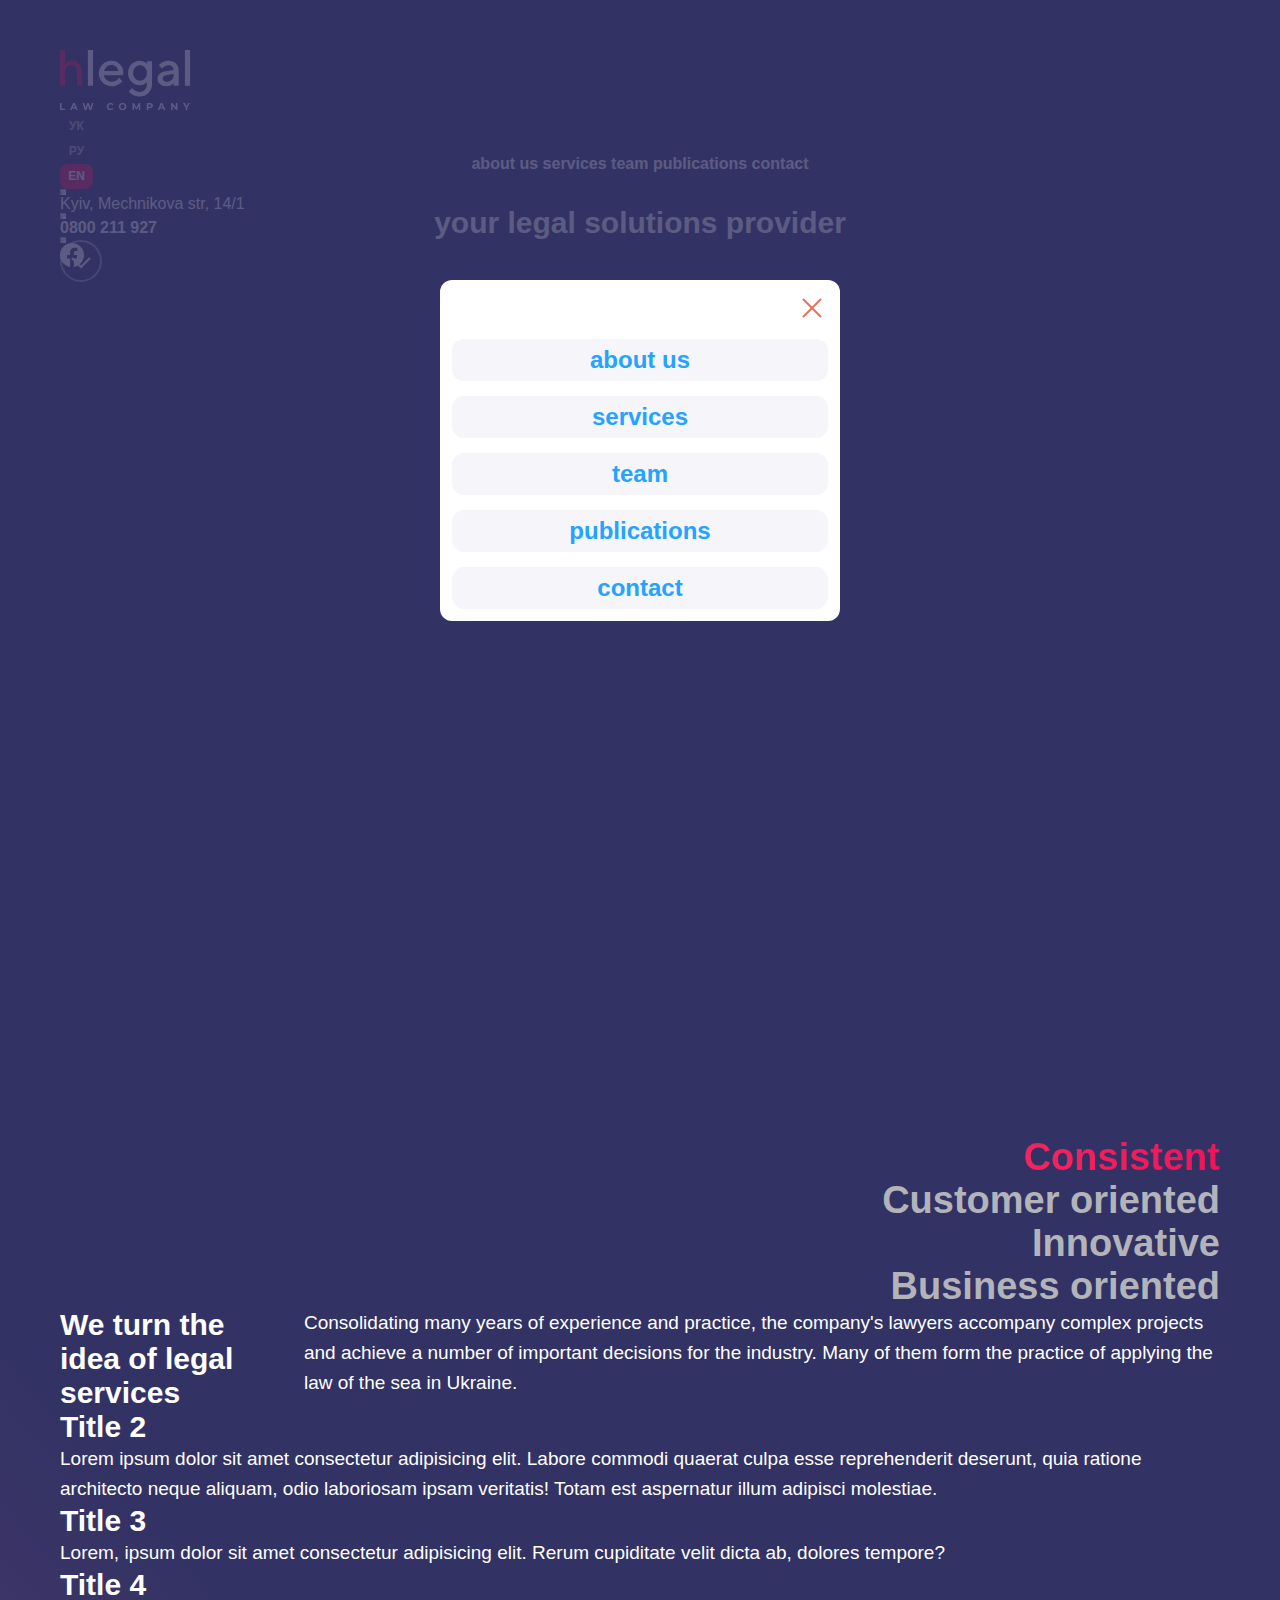
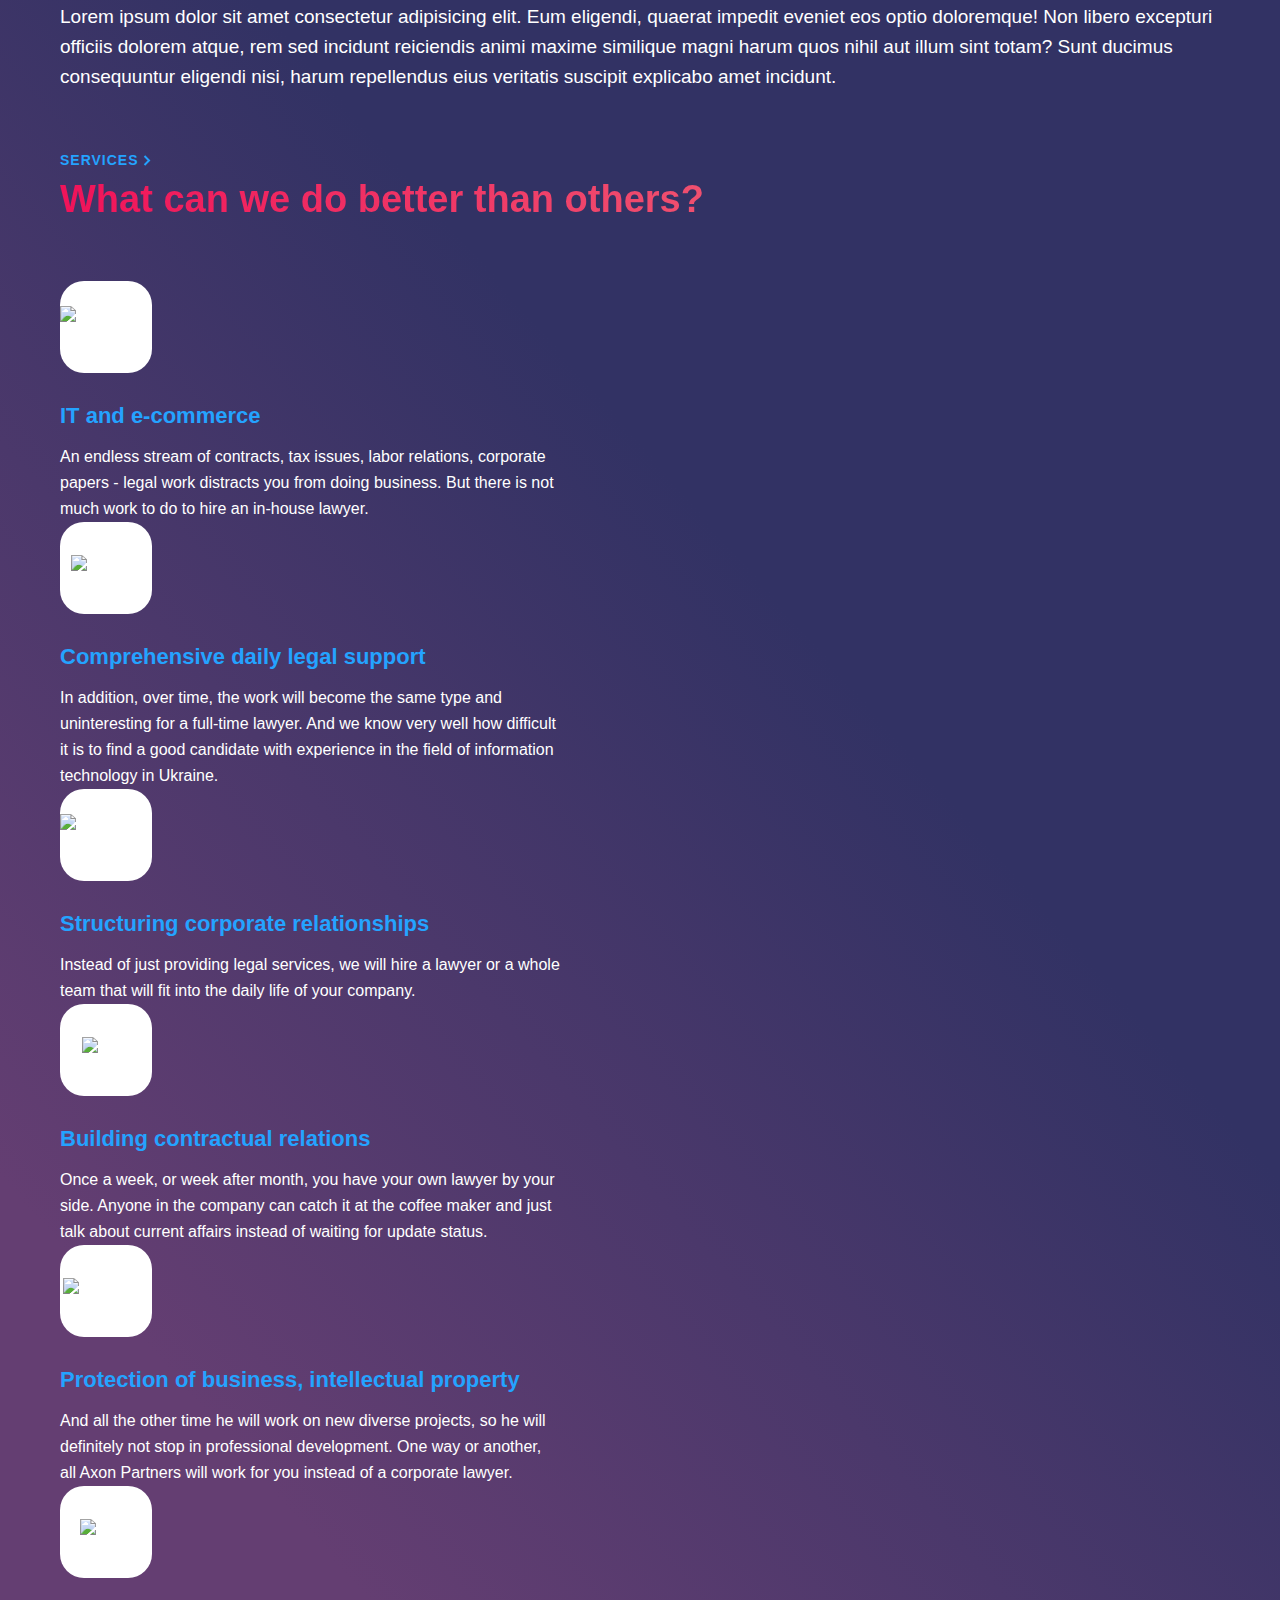
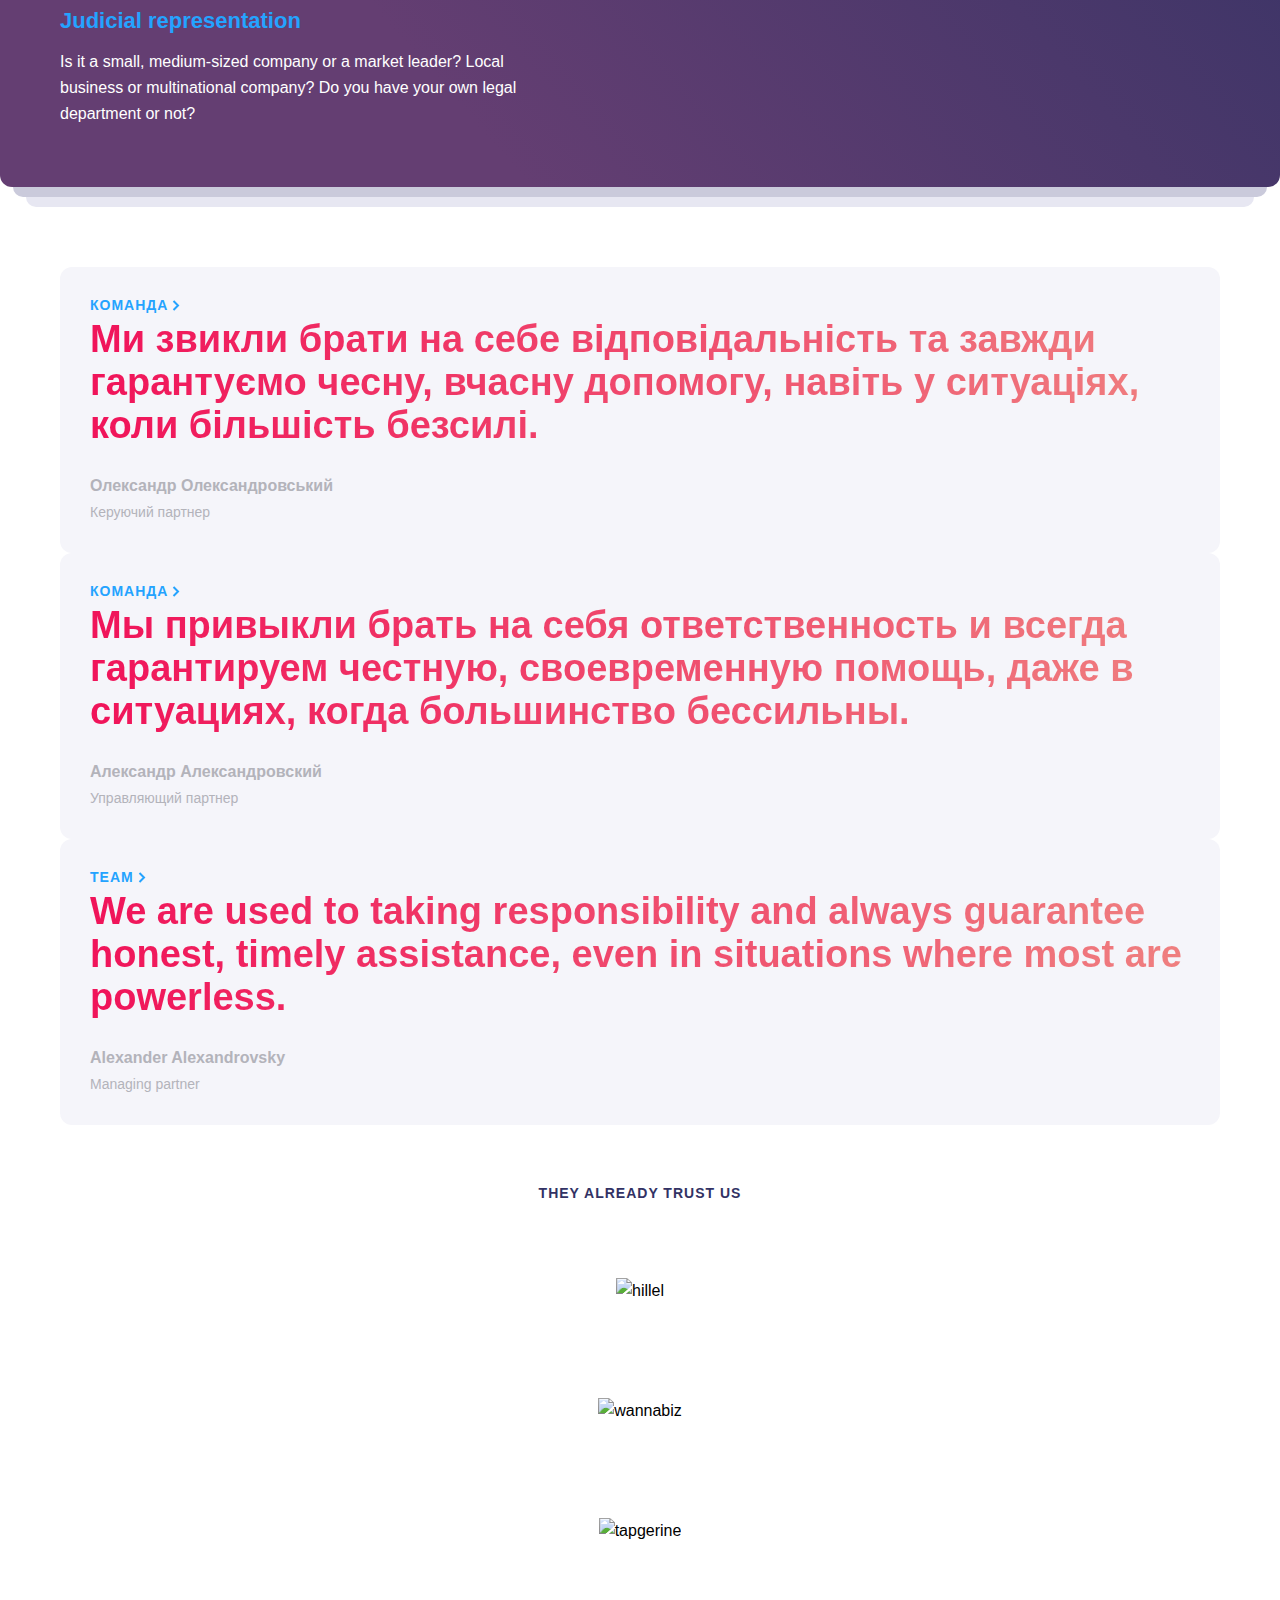
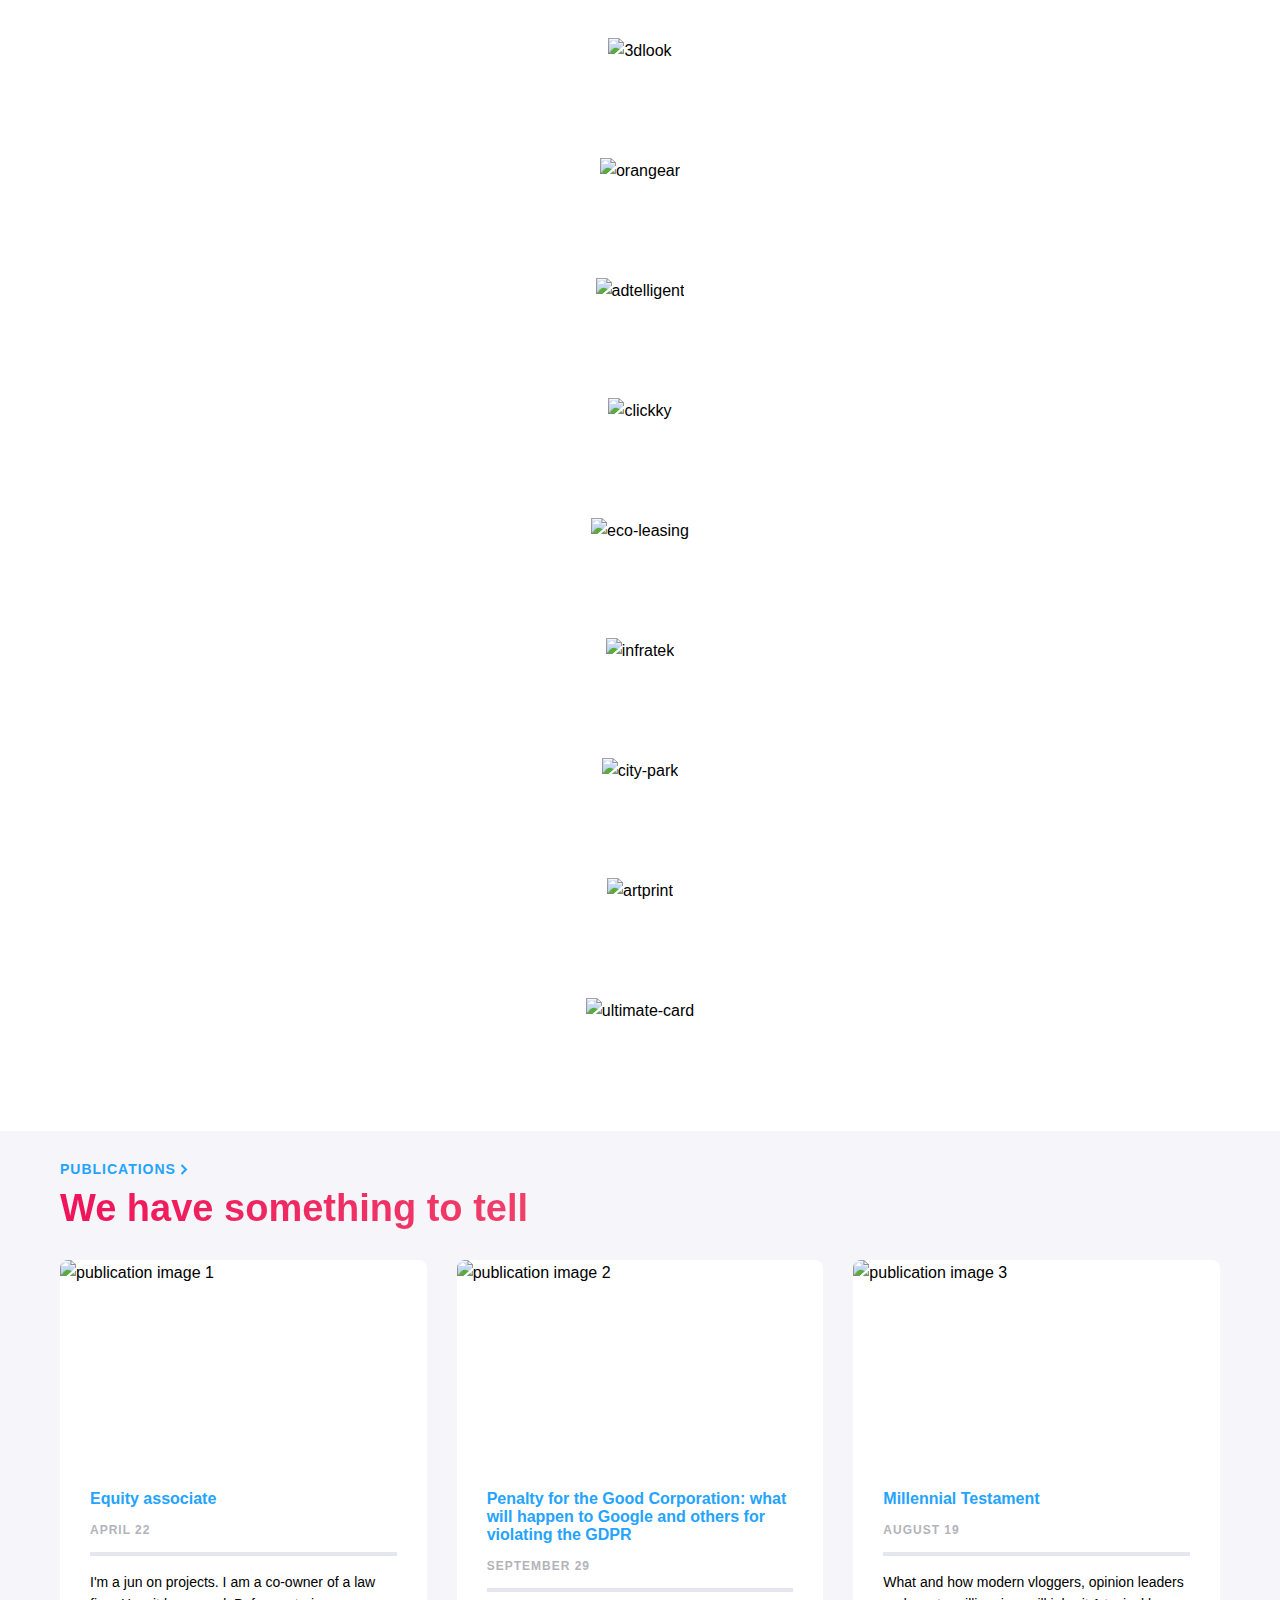
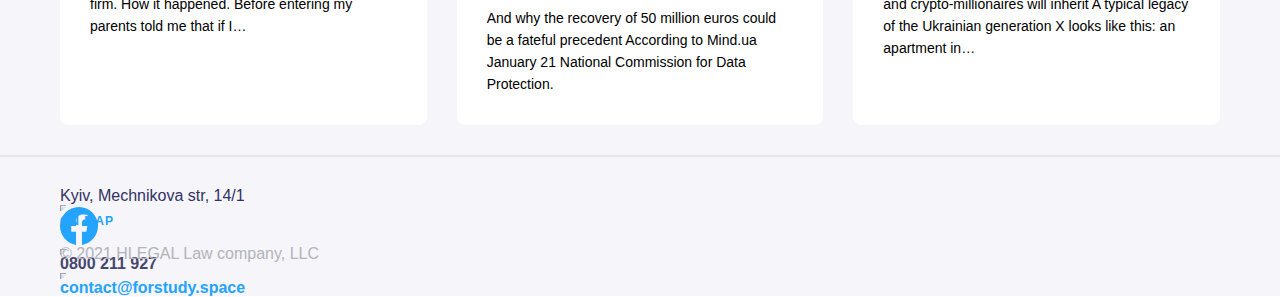
==== commit a2a0608b: "transfered contact form and grey section to components" ====
--- a/index.html
+++ b/index.html
@@ -6,8 +6,6 @@
     <meta name="viewport" content="width=device-width, initial-scale=1.0">
     <link rel="shortcut icon" href="./images/icons/h.svg" type="image/x-icon">
     <link rel="stylesheet" href="./fonts/fonts.css">
-    <link rel="stylesheet" href="./assets/slick-1.8.1/slick/slick.css">
-    <link rel="stylesheet" href="./assets/slick-1.8.1/slick/slick-theme.css">
     <link rel="stylesheet" href="./assets/OwlCarousel2-2.3.4/dist/assets/owl.carousel.min.css">
     <link rel="stylesheet" href="./assets/OwlCarousel2-2.3.4/dist/assets/owl.theme.default.min.css">
     <link rel="stylesheet" href="./styles/css/components.css">
@@ -131,7 +129,7 @@
                 <div class="container small heading flex column">
                     <div></div>
                     <h1 class="title h2">your legal solutions provider</h1>
-                    <a href="#_carousel" onclick="scrollDown(this)">
+                    <a href="#carousel" onclick="scrollDown(this)">
                         <svg class="scrollBtn" width="42" height="42" viewBox="0 0 42 42" fill="none"
                             xmlns="http://www.w3.org/2000/svg">
                             <g clip-path="url(#clip0_22728_11339)">
@@ -363,7 +361,7 @@
             </div>
         </section>
 
-        <section class="section publicationsSection">
+        <section class="section grey publications">
             <div class="container">
                 <a class="arrowLink" href="./pages/publications.html">Publications
                     <svg width="12" height="13" viewBox="0 0 12 13" fill="none" xmlns="http://www.w3.org/2000/svg">
@@ -448,12 +446,27 @@
             <p class="copyright">© 2021 HLEGAL Law company, LLC</p>
         </div>
     </footer>
-    <div class="popupWrapper hidden"></div>
+
+    <div class="popupWrapper hidden">
+        <nav class="burgerNav hidden">
+            <svg class="closeBtn" width="32" height="32" viewBox="0 0 32 32" fill="none"
+                xmlns="http://www.w3.org/2000/svg">
+                <g>
+                    <path d="M7 7L25 25" stroke="#EC6F5D" stroke-width="2" />
+                    <path d="M25 7L7 25" stroke="#EC6F5D" stroke-width="2" />
+                </g>
+            </svg>
+            <a href="./pages/about.html" class="navItem">about us</a>
+            <a href="./pages/services.html" class="navItem">services</a>
+            <a href="./pages/team.html" class="navItem">team</a>
+            <a href="./pages/publications.html" class="navItem">publications</a>
+            <a href="./pages/contact.html" class="navItem">contact</a>
+        </nav>
+    </div>
+
     <script src="./assets/jquery/jquery-3.7.1.js"></script>
-    <script src="./assets/slick-1.8.1/slick/slick.min.js"></script>
     <script src="./assets/OwlCarousel2-2.3.4/dist/owl.carousel.min.js"></script>
     <script src="./scripts/script.js"></script>
-
 </body>
 
 </html>--- a/styles/css/components.css
+++ b/styles/css/components.css
@@ -12,16 +12,60 @@
 }
 
 .popupWrapper {
+  display: flex;
+  justify-content: center;
+  align-items: center;
   background-color: #323264cc;
   inset: 0;
   position: fixed;
   width: 100%;
-  height: 120%;
+  height: 100%;
   z-index: 9;
 }
 
+/* ----------------------------------------- */
+.popupWrapper .burgerNav {
+  display: flex;
+  flex-direction: column;
+  align-items: stretch;
+  gap: 15px;
+  width: 100%;
+  max-width: 400px;
+  height: auto;
+  margin-left: 8px;
+  margin-right: 8px;
+  padding: 12px;
+  background-color: #fff;
+  border-radius: 12px;
+  z-index: 10;
+}
+.popupWrapper .burgerNav .closeBtn {
+  display: block;
+  align-self: flex-end;
+  cursor: pointer;
+}
+.popupWrapper .burgerNav .active {
+  color: var(--accent);
+}
+.popupWrapper .burgerNav .navItem {
+  background-color: var(--grey-bg);
+  padding-top: 7px;
+  padding-bottom: 7px;
+  border-radius: 12px;
+  font-size: 24px;
+  font-weight: 700;
+  line-height: normal;
+  text-align: center;
+}
+.popupWrapper .burgerNav a {
+  color: var(--active-regular);
+}
+.popupWrapper .burgerNav a:active {
+  background-color: var(--grey-separator);
+}
+/* ----------------------------------------- */
+
 .serviceCard {
-  /* title - h3 */
   color: #fff;
   display: flex;
   flex-direction: column;
@@ -35,28 +79,143 @@
   display: flex;
   align-items: center;
   justify-content: center;
-}
-
-.articleCard {
-  /* title - h4 */
+  border-radius: 24px;
+  margin-bottom: 30px;
+}
+
+.serviceCard .title {
+  margin-bottom: 15px;
+}
+
+.section.grey {
+  background-color: var(--grey-bg);
+  padding-top: 30px;
+}
+
+.section.grey {
+  padding-bottom: 30px;
+  border-bottom: 2px solid var(--grey-separator);
+}
+
+.publicationCard {
+  background-color: #fff;
+  display: flex;
+  flex-direction: column;
+  border-radius: 8px;
+  overflow: hidden;
+}
+
+.publicationCard img {
+  width: 100%;
+  height: 200px;
+  object-fit: cover;
+}
+
+.publicationCard .textBlock {
+  display: flex;
+  flex-direction: column;
+  align-items: flex-start;
+  gap: 15px;
+  padding: 30px;
+}
+
+.publicationCard .date {
+  color: var(--grey-text);
+  font-size: 12px;
+  font-weight: 700;
+  line-height: normal;
+  letter-spacing: 1px;
+  text-transform: uppercase;
+}
+
+.publicationCard .text {
+  color: #000;
   font-size: 14px;
   line-height: 22px;
-  display: flex;
-  flex-direction: column;
-}
-
-.articleCard .pic {
-  width: 100%;
-  height: 200px;
-  border-radius: 8px 8px 0 0;
-}
-
-.articleCard .textBlock {
+}
+
+.arrowLink {
+  display: flex;
+  text-transform: uppercase;
+  line-height: normal;
+  font-size: 14px;
+  font-weight: 700;
+  letter-spacing: 1px;
+  align-self: start;
+  align-items: center;
+  gap: 2px;
+}
+
+.arrowLink:hover svg path {
+  stroke: var(--accent);
+}
+
+.contactForm {
   display: flex;
   flex-direction: column;
   align-items: stretch;
-  gap: 15px;
+  flex: 1 0 0;
+  width: 50%;
   padding: 30px;
-  text-align: center;
-  border-radius: 0 0 8px 8px;
-}
+  background-color: var(--grey-bg);
+  border-radius: 12px;
+}
+
+.contactForm .title.h1 {
+  font-size: 30px;
+  margin-bottom: 30px;
+}
+
+.contactForm .title.h3 {
+  margin-top: 30px;
+  margin-bottom: 15px;
+  color: var(--grey-text);
+}
+
+.contactForm .textInput {
+  padding: 15px;
+  outline: none;
+  border: none;
+  border-radius: 8px;
+  background-color: #fff;
+  margin-bottom: 15px;
+  resize: none;
+  transition: none;
+}
+
+.contactForm .textInput::placeholder {
+  color: var(--grey-text);
+}
+
+.contactForm .textInput:focus {
+  outline: 1px solid var(--active-regular);
+}
+
+.contactForm .textInput:invalid {
+  outline: 1px solid #f00;
+}
+
+.contactForm .textInput:disabled {
+  background-color: var(--grey-bg-alt);
+}
+
+.contactForm .submit {
+  cursor: pointer;
+  margin-top: 30px;
+  border-radius: 12px;
+  border: none;
+  outline: none;
+  padding: 18px 30px;
+  background-color: var(--active-regular);
+  box-shadow: 0 0 20px #24a3ff80;
+  color: #fff;
+  font-weight: 700;
+}
+
+.contactForm .submit:hover {
+  background-color: var(--active-hover);
+}
+
+.contactForm .submit:active {
+  background-color: var(--active-active);
+}
--- a/styles/css/main.css
+++ b/styles/css/main.css
@@ -310,7 +310,7 @@
 
 .slogan .cardSlider.owl-carousel button.owl-dot:hover span {
   background-color: var(--active-regular);
-  opacity: 0.2;
+  opacity: 0.6;
 }
 
 .slogan .cardSlider.owl-carousel button.owl-dot.active span {
@@ -355,21 +355,11 @@
   max-height: 100%;
 }
 
-.publicationsSection {
-  background-color: var(--grey-bg);
-  padding-top: 30px;
-}
-
-.publicationsSection .container {
-  padding-bottom: 30px;
-  border-bottom: 2px solid var(--grey-separator);
-}
-
-.publicationsSection .arrowLink {
+.section.grey.publications .arrowLink {
   margin-bottom: 10px;
 }
 
-.publicationsSection .title.h1 {
+.section.grey.publications .title.h1 {
   margin-bottom: 30px;
 }
 
@@ -385,27 +375,26 @@
   grid-area: pc3;
 }
 
-.publicationsSection .cardBox {
+.section.grey.publications .cardBox {
   display: grid;
   grid-template-columns: repeat(3, 1fr);
   grid-template-areas: "pc1 pc2 pc3";
   gap: 30px;
 }
+
 /* -------------------------------------------------- */
 
-/* @media (max-width: 1919px) {
-  .cardSlider {
-    width: calc(100vw - var(--section-padding-y) * 2);
-  }
-} */
-
-@media (max-width: 1745px) {
+@media (max-width: 1744px) {
   .companySection .companyWrapper {
     border-radius: 0;
   }
 }
 
-@media (max-width: 1024px) {
+@media (max-width: 1023px) {
+  .section.main {
+    background-size: cover;
+  }
+
   .pills {
     flex-direction: column;
   }
@@ -414,8 +403,16 @@
     flex-direction: row;
     overflow-x: auto;
     max-width: calc(100vw - var(--section-padding-y) * 2);
-    /* transform: translateX(60px); */
-  }
+  }
+
+  /* .pills .pillsTab {
+    position: absolute;
+    top: -50px;
+    flex-direction: row;
+    overflow-x: auto;
+    max-width: calc(100vw);
+    padding-right: calc(var(--section-padding-y) * 2);
+  } */
 
   .pills .linearSeparator.vertical {
     display: none;
@@ -443,7 +440,7 @@
     grid-template-columns: repeat(3, 1fr);
   }
 
-  .publicationsSection .cardBox {
+  .section.grey.publications .cardBox {
     grid-template-columns: repeat(2, 1fr);
     grid-template-areas:
       "pc1 pc2"
@@ -451,7 +448,7 @@
   }
 }
 
-@media (max-width: 768px) {
+@media (max-width: 767px) {
   .gradient::before {
     width: 90%;
     left: 5%;
@@ -468,7 +465,6 @@
   }
 
   .section.main {
-    background-size: cover;
     margin-bottom: 30px;
   }
 
@@ -515,7 +511,7 @@
     margin-right: auto;
   }
 
-  .publicationsSection .cardBox {
+  .section.grey.publications .cardBox {
     grid-template-columns: 100%;
     grid-template-areas:
       "pc1"
